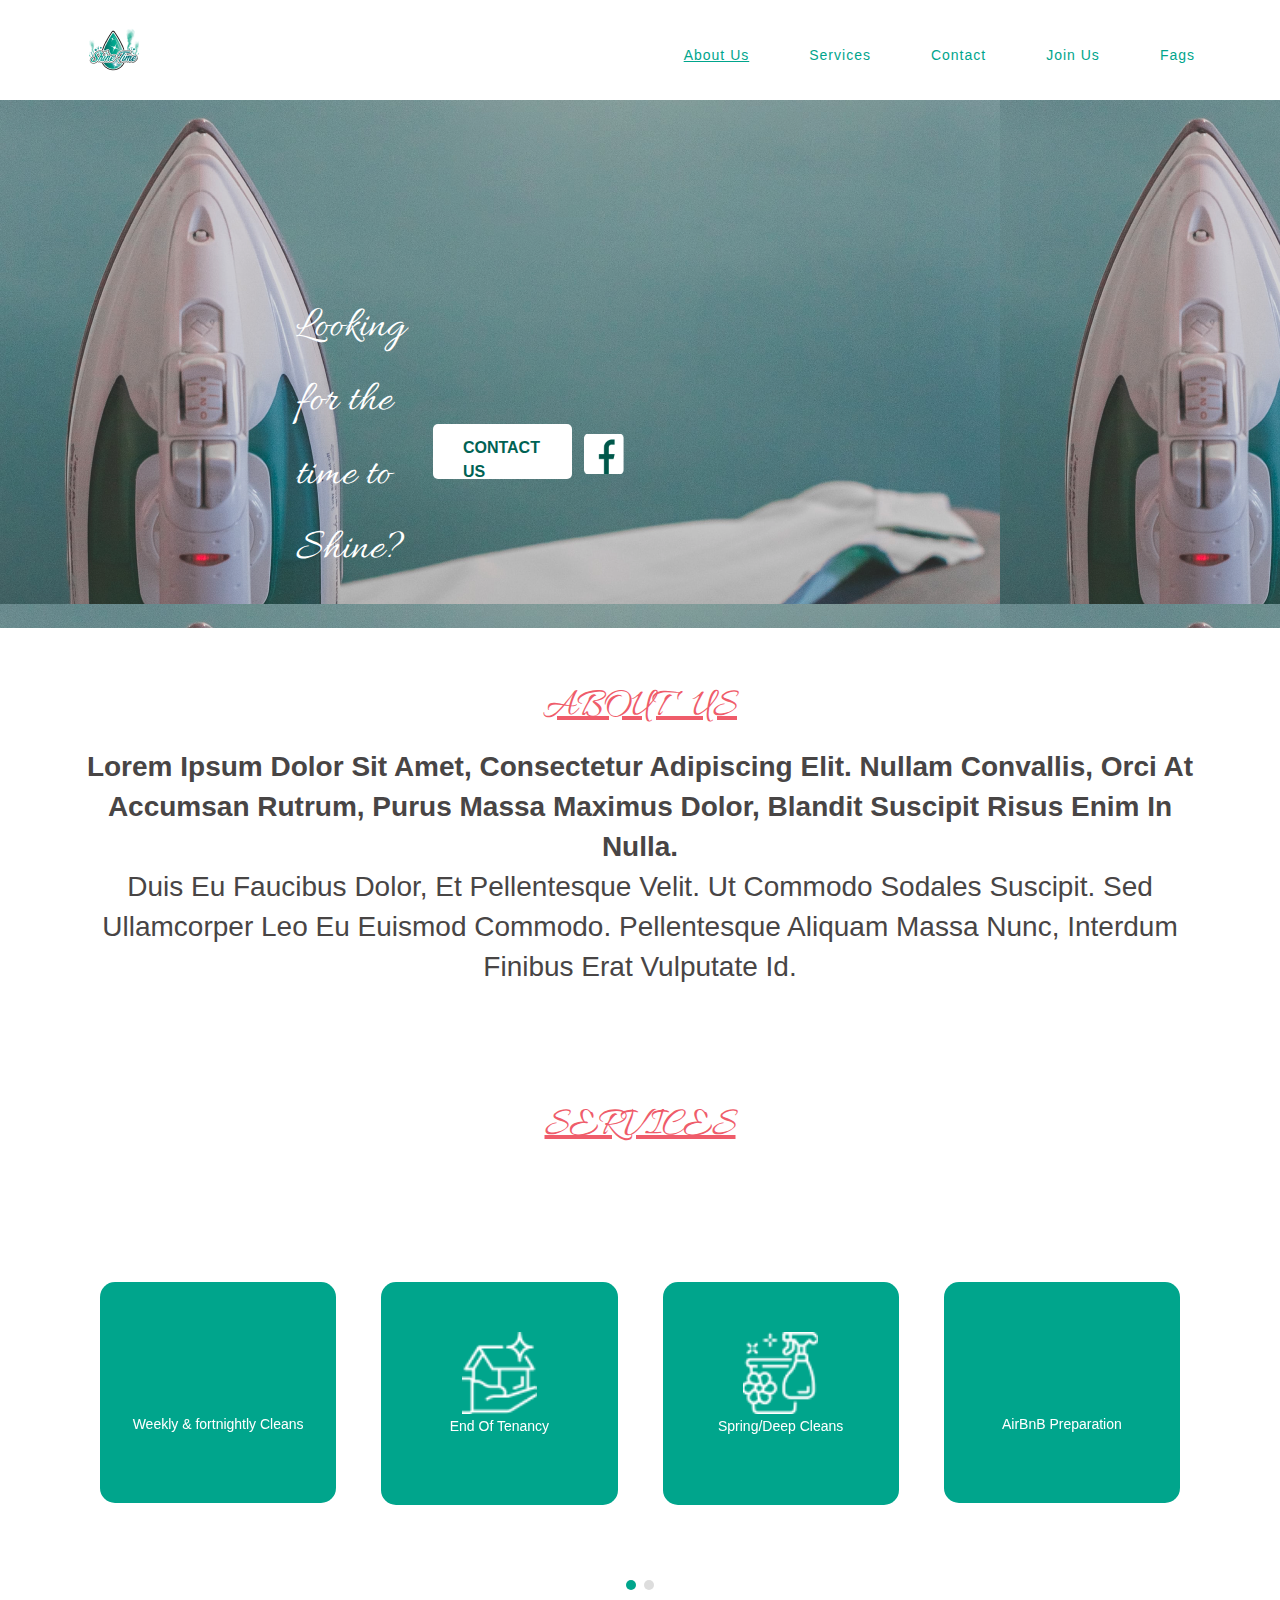
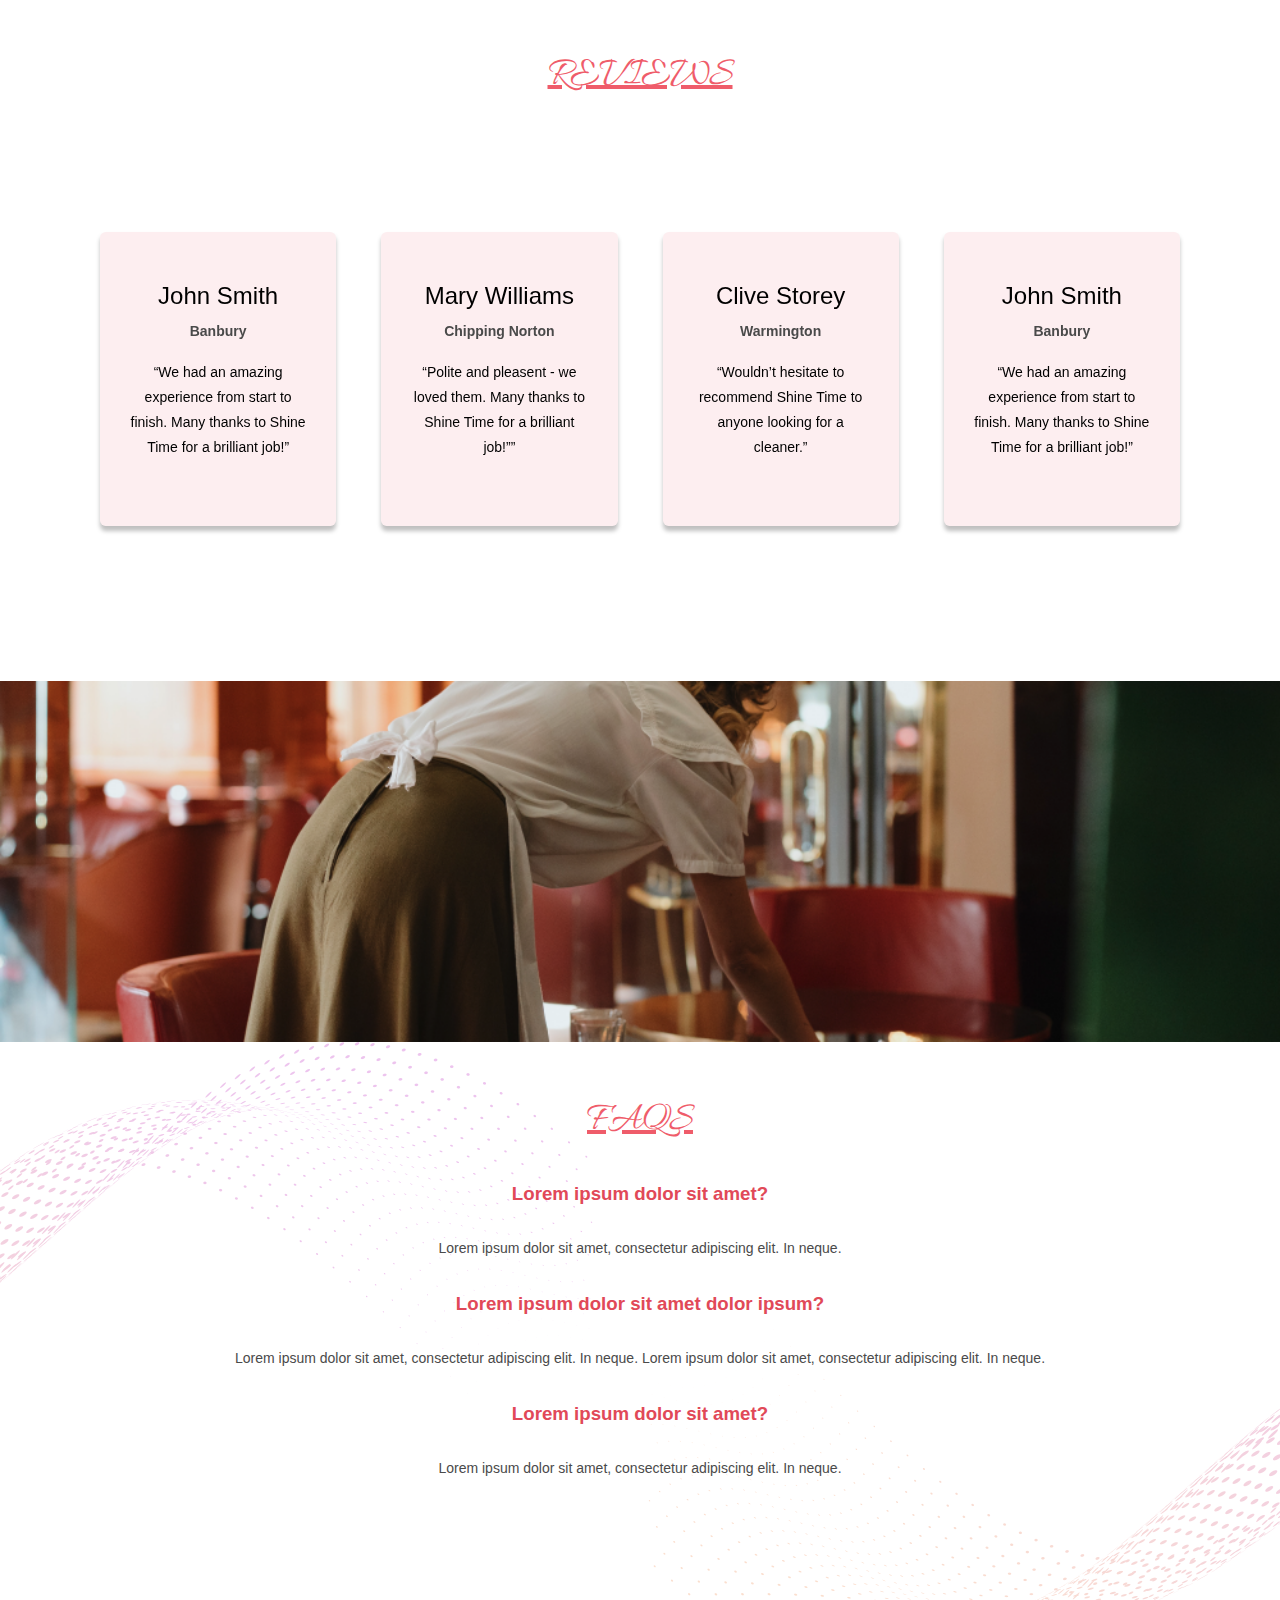
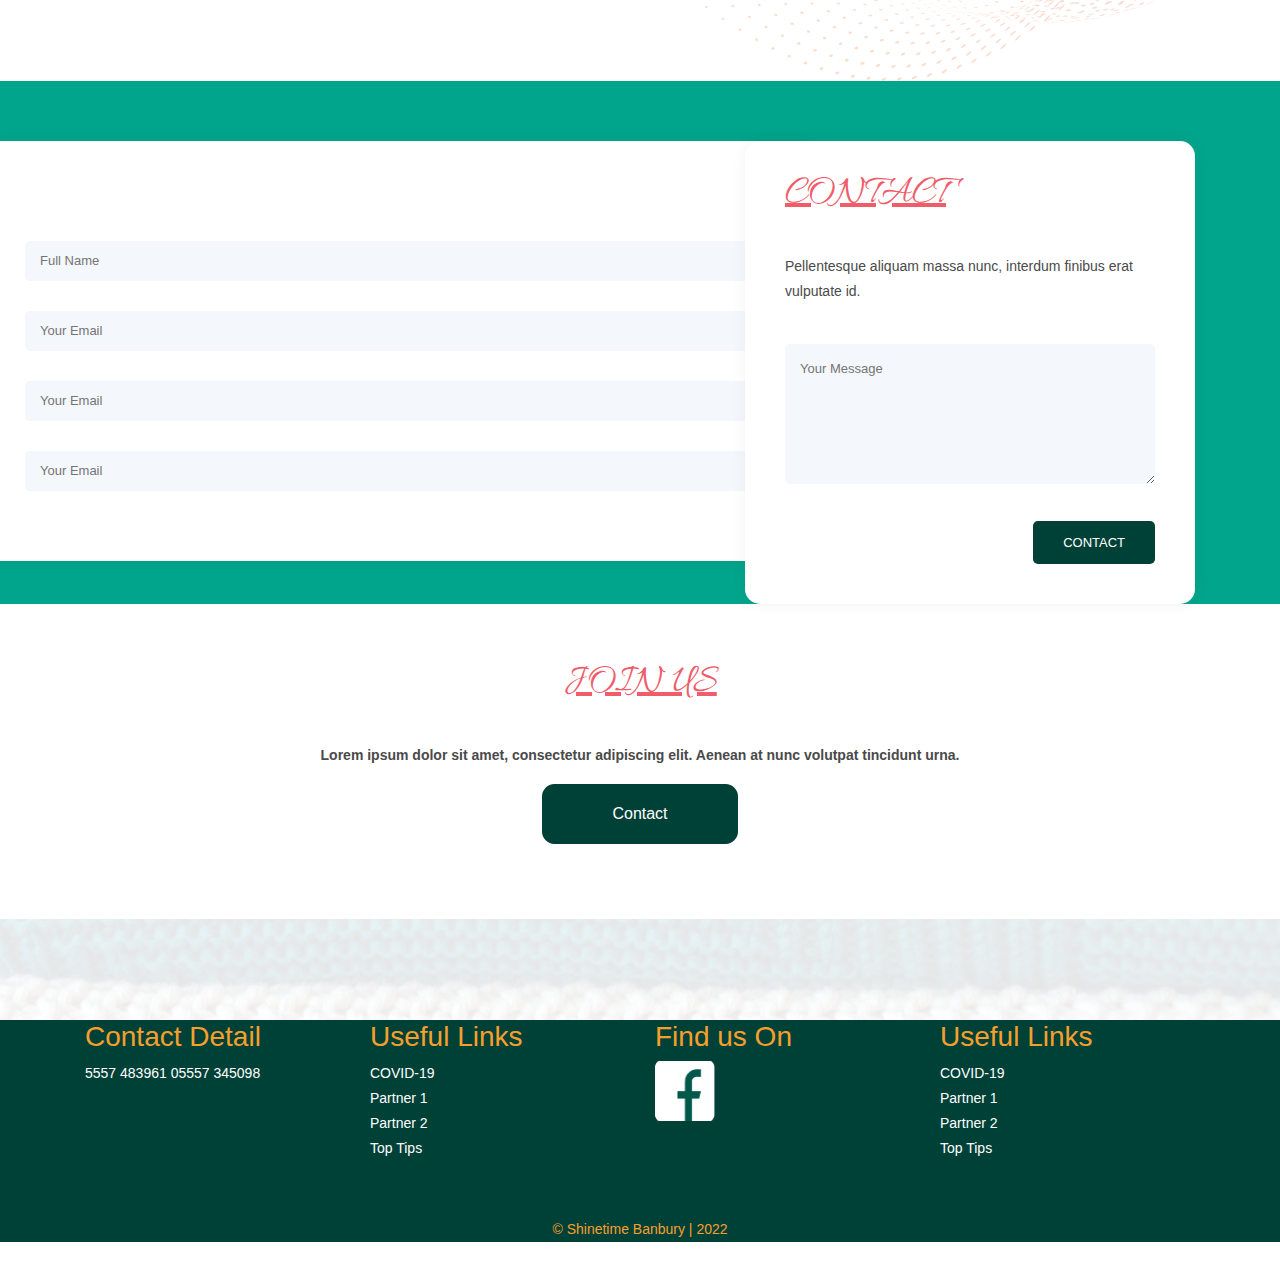
==== index.html @ 34a1b448 "Update index.html" ====
<!DOCTYPE html>
<html lang="en">

  <head>

    <meta charset="utf-8">
    <meta name="viewport" content="width=device-width, initial-scale=1, shrink-to-fit=no">
    <meta name="description" content="">
    <meta name="author" content="">
    <link href="https://fonts.googleapis.com/css?family=Open+Sans:100,200,300,400,500,600,700,800,900" rel="stylesheet">
    <link rel="preconnect" href="https://fonts.googleapis.com">
    <link rel="preconnect" href="https://fonts.gstatic.com" crossorigin>
    <link href="https://fonts.googleapis.com/css2?family=Allura&display=swap" rel="stylesheet">
    <link rel="preconnect" href="https://fonts.googleapis.com">
<link rel="preconnect" href="https://fonts.gstatic.com" crossorigin>
<link href="https://fonts.googleapis.com/css2?family=Allura&display=swap" rel="stylesheet">
<link rel="preconnect" href="https://fonts.googleapis.com">
<link rel="preconnect" href="https://fonts.gstatic.com" crossorigin>
<link href="https://fonts.googleapis.com/css2?family=Allura&display=swap" rel="stylesheet">
    <title>BICT Challenge</title>

    <!-- Bootstrap core CSS -->
    <link href="vendor/bootstrap/css/bootstrap.min.css" rel="stylesheet">


    <!-- Additional CSS Files -->
    <link rel="stylesheet" href="assets/css/fontawesome.css">
    <link rel="stylesheet" href="assets/css/templatemo-eduwell-style.css">
    <link rel="stylesheet" href="assets/css/owl.css">
    <link rel="stylesheet" href="assets/css/lightbox.css">
<!--

TemplateMo 573 EduWell

https://templatemo.com/tm-573-eduwell

-->
  </head>

<body>


  <!-- ***** Header Area Start ***** -->
  <header class="header-area header-sticky">
      <div class="container">
          <div class="row">
              <div class="col-12">
                  <nav class="main-nav">
                      <!-- ***** Logo Start ***** -->
                      <a href="index.html" class="logo">
                          <img src="assets/images/bana.png">
                      </a>
                      <!-- ***** Logo End ***** -->
                      

                      <!-- ***** Menu Start ***** -->
                      <ul class="nav">
                          <li class="scroll-to-section"><a href="#" > <u> about us </u></a></li>
                          <li class="scroll-to-section"><a href="#">Services</a></li>
                          <li class="scroll-to-section"><a href="#">Contact</a></li>
                          
                          <li class="scroll-to-section"><a href="#">Join Us</a></li> 
                          <li class="scroll-to-section"><a href="#">Fags</a></li> 
                      </ul>        
                      <a class='menu-trigger'>
                          <span>Menu</span>
                      </a>
                      <!-- ***** Menu End ***** -->
                  </nav>
              </div>
          </div>
      </div>
  </header>
  <!-- ***** Header Area End ***** -->

  <!-- ***** Main Banner Area Start ***** -->
  <section class="main-banner" id="top">
    <div class="container">
      <div class="row">
        <div class="col-lg-6 align-self-center">
          <div class="header-text">
          
            <div class="main-button-gradient">
              
              <div class="scroll-to-section">
                <table>
                  <tr><td>
                    <h2>Looking for the time to Shine?</h2>
                  </td>
                <td>
                  <a href="#contact-section">Contact Us</a>
                </td>
                <td><img src="assets/images/fb-btn.png"></td>
                </tr>
                </table>
                
                
              </div>
            </div>
          </div>
        </div>
        <div class="col-lg-6">
          <div class="right-image">
            <img src="assets/images/banner-right-image.png" alt="">
          </div>
        </div>
      </div>
    </div>
  </section>

  
  <!-- ***** Main Banner Area End ***** -->

  <section class="services" id="services">
    <div class="container">
      <div class="row">
        <div class="col-lg-12">
          <div class="section-heading">
            <h6>About  &nbsp; Us</h6>
            <h4>
             <b> Lorem ipsum dolor sit amet, consectetur adipiscing elit. Nullam convallis, orci at accumsan rutrum, purus massa maximus dolor, blandit suscipit risus enim in nulla. <br>
            </b>

Duis eu faucibus dolor, et pellentesque velit. Ut commodo sodales suscipit. Sed ullamcorper leo eu euismod commodo. Pellentesque aliquam massa nunc, interdum finibus erat vulputate id. 
    </h4>
          </div>
        </div>
       
      </div>
    </div>
  </section>

  <section class="services" id="services">
    <div class="container">
      <div class="row">
        <div class="col-lg-12">
          <div class="section-heading">
            <h6>Services</h6> 
          </div>
        </div>
        <div class="col-lg-12" style="">
          <div class="owl-service-item owl-carousel">
        
            <div class="item">
              <div class="service-item">
                <div class="icon">
                  <img src="assets/images/weekly-img.png" alt="">
                </div>
                <p style="color: white;">Weekly & fortnightly Cleans</p>
              </div>
            </div>

            <div class="item">
              <div class="service-item">
                <div class="icon">
                  <img src="assets/images/tenancy-img.png" alt="">
                </div>
                <p style="color: white;">End Of Tenancy</p>
              </div>
            </div>

            <div class="item">
              <div class="service-item">
                <div class="icon">
                  <img src="assets/images/spring-clean-img.png" alt="">
                </div>
                <p style="color: white;">Spring/Deep Cleans</p>
              </div>
            </div>
            
            <div class="item">
              <div class="service-item">
                <div class="icon">
                  <img src="assets/images/air-bnb-img.png" alt="">
                </div>
                <p style="color: white;">AirBnB Preparation</p>
              </div>
            </div>

            <div class="item">
              <div class="service-item">
                <div class="icon">
                  <img src="assets/images/declutter-img.png" alt="">
                </div>
                <p style="color: white;">Docutluttering & Organization</p>
              </div>
            </div>
            <div class="item">
              <div class="service-item">
                <div class="icon">
                  <img src="assets/images/one-off-img.png" alt="">
                </div>
                <p style="color: white;">One Off Tasks</p>
              </div>
            </div>    
          </div>
        </div>
      </div>
    </div>
  </section>

  
  <section class="cardi" id="cardi">
    <div class="container">
      <div class="row">
        <div class="col-lg-12">
          <div class="section-heading">
            <h6>Reviews</h6> 
          </div>
        </div>
        <div class="col-lg-12" style="">
          <div class="owl-service-item owl-carousel">
        
            <div class="item">
              <div class="service-item">
                <h4 style="color: black;">John Smith</h4>
                <p><b>Banbury</b></p>
                <p style="color: black">“We had an amazing experience from start to finish. Many thanks to Shine Time for a brilliant job!”</p>
              </div>
            </div>

            <div class="item">
              <div class="service-item">
                <h4 style="color: black;">Mary Williams</h4>
                <p><b>Chipping Norton</b></p>
                <p style="color: black">“Polite and pleasent - we loved them.  Many thanks to Shine Time for a brilliant job!””</p>
              </div>
            </div>

            <div class="item">
              <div class="service-item">
                <h4 style="color: black;">Clive Storey</h4>
                <p><b>Warmington</b></p>
                <p style="color: black">“Wouldn’t hesitate to recommend Shine Time to anyone looking for a cleaner.”</p>
              </div>
            </div>
            </div>    
          </div>
        </div>
      </div>
    </div>
  </section>


  <section class="simple-cta" style=" background-image: url(lady-clean-img.png);">
    <div class="container">
      <div class="row">
        <div class="col-lg-5 offset-lg-1">
          <div class="left-image">
         
          </div>
        </div>
     
      </div>
    </div>
  </section>

  <section class="testimonials" id="testimonials">
    <div class="container">
      <div class="row">
        <div class="col-lg-12">
          <div class="section-heading">
            <h6>FAQS</h6>
            <p style="color: #E14958; font-family: 'Lato', sans-serif; font-size: 18.68px;">
            <b>Lorem ipsum dolor sit amet?</b>
          </p>
          <p>Lorem ipsum dolor sit amet, consectetur adipiscing elit. In neque.</p>

          <p style="color: #E14958; font-family: 'Lato', sans-serif; font-size: 18.68px;">
            <b>Lorem ipsum dolor sit amet dolor ipsum?</b>
          </p>
          <p>Lorem ipsum dolor sit amet, consectetur adipiscing elit. In neque. Lorem ipsum dolor sit amet, consectetur adipiscing elit. In neque.</p>

          <p style="color: #E14958; font-family: 'Lato', sans-serif; font-size: 18.68px;">
            <b>Lorem ipsum dolor sit amet?</b>
          </p>
          <p>Lorem ipsum dolor sit amet, consectetur adipiscing elit. In neque.</p>
          </div>
        </div>
        
      </div>
    </div>
  </section>

  <section class="contact-us" id="contact-section">
    
    <div class="container">
      <div class="row">
        <div class="col-lg-8">
          <div id="map">
            <!-- You just need to go to Google Maps for your own map point, and copy the embed code from Share -> Embed a map section -->
            
            <form id="contact" action="" method="post">
              <div class="row">
                <div class="col-lg-12">
                  <div class="section-heading">
                    
                  </div>
                </div>
                <div class="col-lg-12">
                  <fieldset>
                    <input type="name" name="name" id="name" placeholder="Full Name" autocomplete="on" required>
                  </fieldset>
                </div>
                <div class="col-lg-12">
                  <fieldset>
                    <input type="text" name="email" id="email" pattern="[^ @]*@[^ @]*" placeholder="Your Email" required="">
                  </fieldset>
                </div>
                <div class="col-lg-12">
                  <fieldset>
                    <input type="text" name="email" id="email" pattern="[^ @]*@[^ @]*" placeholder="Your Email" required="">
                  </fieldset>
                </div>
                <div class="col-lg-12">
                  <fieldset>
                    <input type="text" name="email" id="email" pattern="[^ @]*@[^ @]*" placeholder="Your Email" required="">
                  </fieldset>
                </div>
              </div>
            </form>
           
          </div>
        </div>
        <div class="col-lg-4">
          <form id="contact" action="" method="post">
            <div class="row">
              <div class="col-lg-12">
                <div class="section-heading">
                  <h6><u>Contact</u></h6>
                  
                  <p>Pellentesque aliquam massa nunc, interdum finibus erat vulputate id. </p>
                </div>
              </div>
            
              <div class="col-lg-12">
                <fieldset>
                  <textarea name="message" id="message" placeholder="Your Message"></textarea>
                </fieldset>
              </div>
              <div class="col-lg-12">
                <fieldset>
                  <button type="submit" id="form-submit" class="main-gradient-button">Contact</button>
                </fieldset>
              </div>
            </div>
          </form>
        </div>      
      </div>
    </div>
  </section>


  <section class="testimonialy" id="testimonialy" style="background-image: ;">
    <div class="container">
      <div class="row">
        <div class="col-lg-12">
          <div class="section-heading">
            <h6><u>Join Us</u></h6>
            <p style="color: #E14958; font-family: 'Lato', sans-serif; font-size: 18.68px;">
            <p> <b> Lorem ipsum dolor sit amet, consectetur adipiscing elit. Aenean at nunc volutpat tincidunt urna. </b></p>
            <button style="position: relative;
            width: 196px;
            height: 59.54px;
            color:white;
            background: #004137;
            border: 2.48101px solid #004137;            
            border-radius: 12.4051px;
            " type="submit" id="form-submit" class="main-gradient-button">Contact</button>
          </p>
          </div>
        </div>
        
      </div>
    </div>
  </section>
  
  <section class="contactii" id="contact-section">
    
    <div class="center">
      <div class="row">
        
        <div class="col-lg-4">
          <form id="contact" action="" method="post">
            <div class="row">
              <div class="col-lg-12">
                <div class="section-heading">
                  
                  
                </div>
              </div>
              <div class="col-lg-12">
                <fieldset>
                 
                </fieldset>
              </div>
            </div>
          </form>
        </div>      
      </div>
    </div>
  </section>


<head>
    <meta charset="utf-8">
    <meta name="viewport" content="width=device-width, initial-scale=1.0">
    <title>Untitled</title>
    <link rel="stylesheet" href="https://cdnjs.cloudflare.com/ajax/libs/twitter-bootstrap/4.1.3/css/bootstrap.min.css">
    <link rel="stylesheet" href="https://cdnjs.cloudflare.com/ajax/libs/ionicons/2.0.1/css/ionicons.min.css">
    <link rel="stylesheet" href="assets/css/style.css">
</head>

<body >
    <div class="footer-dark" style="background-color: #004137;">
        <footer style="align-items: center;">
            <div class="container">
                <div class="row">
                    <div class="col-sm-6 col-md-3 item">
                        <h3 style="color: #F79F2C;   font-family: 'Allura', cursive; font-family: 'Lato', sans-serif;">Contact Detail</h3>
                        <p style="color: white;">5557 483961
                          05557 345098 
                          </p>
                    </div>

                    <div class="col-sm-6 col-md-3 item text">
                      <h3  style="color: #F79F2C;   font-family: 'Allura', cursive; font-family: 'Lato', sans-serif;">Useful Links</h3>
                      <p style="color: white;">COVID-19<br>
                        Partner 1<br>
                        Partner 2<br>
                        Top Tips</p>
                  </div>

                    <div class="col-sm-6 col-md-3 item" >
                        <h3  style="color: #F79F2C;   font-family: 'Allura', cursive; font-family: 'Lato', sans-serif;">Find us On</h3>
                        <img style="width: 60px; height: 60px;" src="assets/images/fb-btn.png" alt="">
                    </div>
                    
                   
                    <div class="col-sm-6 col-md-3 item text">
                      <h3  style="color: #F79F2C;   font-family: 'Allura', cursive; font-family: 'Lato', sans-serif;">Useful Links</h3>
                      <p style="color: white;">COVID-19<br>
                        Partner 1<br>
                        Partner 2<br>
                        Top Tips</p>
                  </div>
                </div>
                <p class="copyright" style="color: #F79F2C;   font-family: 'Allura', cursive; font-family: 'Lato', sans-serif;">© Shinetime Banbury | 2022</p>
            </div>
        </footer>
    </div>
    <script src="https://cdnjs.cloudflare.com/ajax/libs/jquery/3.2.1/jquery.min.js"></script>
    <script src="https://cdnjs.cloudflare.com/ajax/libs/twitter-bootstrap/4.1.3/js/bootstrap.bundle.min.js"></script>
</body>

</html>

  <!-- Scripts -->
  <!-- Bootstrap core JavaScript -->
    <script src="vendor/jquery/jquery.min.js"></script>
    <script src="vendor/bootstrap/js/bootstrap.bundle.min.js"></script>

    <script src="assets/js/isotope.min.js"></script>
    <script src="assets/js/owl-carousel.js"></script>
    <script src="assets/js/lightbox.js"></script>
    <script src="assets/js/tabs.js"></script>
    <script src="assets/js/video.js"></script>
    <script src="assets/js/slick-slider.js"></script>
    <script src="assets/js/custom.js"></script>
    <script>
        //according to loftblog tut
        $('.nav li:first').addClass('active');

        var showSection = function showSection(section, isAnimate) {
          var
          direction = section.replace(/#/, ''),
          reqSection = $('.section').filter('[data-section="' + direction + '"]'),
          reqSectionPos = reqSection.offset().top - 0;

          if (isAnimate) {
            $('body, html').animate({
              scrollTop: reqSectionPos },
            800);
          } else {
            $('body, html').scrollTop(reqSectionPos);
          }

        };

        var checkSection = function checkSection() {
          $('.section').each(function () {
            var
            $this = $(this),
            topEdge = $this.offset().top - 80,
            bottomEdge = topEdge + $this.height(),
            wScroll = $(window).scrollTop();
            if (topEdge < wScroll && bottomEdge > wScroll) {
              var
              currentId = $this.data('section'),
              reqLink = $('a').filter('[href*=\\#' + currentId + ']');
              reqLink.closest('li').addClass('active').
              siblings().removeClass('active');
            }
          });
        };

        $('.main-menu, .responsive-menu, .scroll-to-section').on('click', 'a', function (e) {
          e.preventDefault();
          showSection($(this).attr('href'), true);
        });

        $(window).scroll(function () {
          checkSection();
        });
    </script>
</body>

</html>
---- assets/css/templatemo-eduwell-style.css ----
/*

TemplateMo 573 EduWell

https://templatemo.com/tm-573-eduwell

*/

/* ---------------------------------------------
Table of contents
------------------------------------------------
01. font & reset css
02. reset
03. global styles
04. header
05. banner
06. features
07. testimonials
08. contact
09. footer
10. preloader
11. search
12. portfolio

--------------------------------------------- */
/* 
---------------------------------------------
font & reset css
--------------------------------------------- 
*/
@import url("https://fonts.googleapis.com/css?family=Open+Sans:100,200,300,400,500,600,700,800,900");
@import url('https://fonts.googleapis.com/css2?family=Allura&display=swap');
@import url('https://fonts.googleapis.com/css2?family=Allura&display=swap');
@import url('https://fonts.googleapis.com/css2?family=Allura&display=swap');
/* 
---------------------------------------------
reset
--------------------------------------------- 
*/
html, body, div, span, applet, object, iframe, h1, h2, h3, h4, h5, h6, p, blockquote, div
pre, a, abbr, acronym, address, big, cite, code, del, dfn, em, font, img, ins, kbd, q,
s, samp, small, strike, strong, sub, sup, tt, var, b, u, i, center, dl, dt, dd, ol, ul, li,
figure, header, nav, section, article, aside, footer, figcaption {
  margin: 0;
  padding: 0;
  border: 0;
  outline: 0;
}

.clearfix:after {
  content: ".";
  display: block;
  clear: both;
  visibility: hidden;
  line-height: 0;
  height: 0;
}

.clearfix {
  display: inline-block;
}

html[xmlns] .clearfix {
  display: block;
}

* html .clearfix {
  height: 1%;
}

ul, li {
  padding: 0;
  margin: 0;
  font-family: 'Allura', cursive;
font-family: 'Lato', sans-serif;
  list-style: none;
}

header, nav, section, article, aside, footer, hgroup {
  display: block;
}

* {
  box-sizing: border-box;
}

html, body {
  font-family: 'Open Sans', sans-serif;
  font-weight: 400;
  background-color: #fff;
  font-size: 16px;
  -ms-text-size-adjust: 100%;
  -webkit-font-smoothing: antialiased;
  -moz-osx-font-smoothing: grayscale;
}

a {
  text-decoration: none !important;
}

h1, h2, h3, h4, h5, h6 {
  margin-top: -2px;
  margin-bottom: 0px;
}

ul {
  margin-bottom: 0px;
}

p {
  font-size: 14px;
  line-height: 25px;
  color: #4a4a4a;
}

img {
  width: 100%;
  overflow: hidden;
}

/* 
---------------------------------------------
global styles
--------------------------------------------- 
*/
html,
body {
  background: #fff;
  font-family: 'Open Sans', sans-serif;
}

::selection {
  background: #00A58C;
  color: #00A58C;
}

::-moz-selection {
  background: #00A58C;
  color: #00A58C;
}

@media (max-width: 991px) {
  html, body {
    overflow-x: hidden;
  }
  .mobile-top-fix {
    margin-top: 30px;
    margin-bottom: 0px;
  }
  .mobile-bottom-fix {
    margin-bottom: 30px;
  }
  .mobile-bottom-fix-big {
    margin-bottom: 60px;
  }
}

.main-button-gradient a {
  font-size: 16px;
  color: #006253;
  height: 55px;
  background: white;
  background: white;
  padding: 12px 30px;
  display: inline-block;
  border-radius: 5px;
  font-weight: 700;
  font-family: 'Lato', sans-serif;
  text-transform: uppercase;
  transition: all .3s;
}
.main-button-gradient img {
  width: 40px;
  height: 40px;
  margin-left: 10px;

}


.main-button-gradient a:hover {
  background: white;
  background: white;
  color: #006253;
  opacity: 0.9;
}

.white-button a {
  font-size: 13px;
  color: #00A58C;
  background-color: #00A58C;
  padding: 12px 30px;
  display: inline-block;
  border-radius: 5px;
  font-weight: 500;
  text-transform: uppercase;
  transition: all .3s;
}

.white-button a:hover {
  opacity: 0.9;
}

.text-button a {
  font-size: 14px;
  font-weight: 500;
  color: #00A58C;
  text-decoration: underline !important;
  transition: all .3s;
}

.text-button a:hover {
  opacity: 0.75;
}

section {
  margin-top: 140px;
}

#contact-section {
  padding-top: 20px;
}

.section-heading {
  position: relative;
  z-index: 2;
  padding-top: 20px;
  margin-top: 0px;
  text-align: center;
  margin-bottom: 60px;
}

.section-heading h6 {
  font-size: 40px;
  font-weight: 400;
  text-transform: uppercase;
  color: #EF5C6A;
  text-decoration-line: underline;
  font-family: 'Allura', cursive;
  line-height: 60px;
  margin-top: -10%;

}

.section-heading h4 {
  margin-top: 10px;
  line-height: 40px;
  font-size: 28px;
  font-weight: 400;
  font-family: 'Allura', cursive;
  font-family: 'Lato', sans-serif;
  text-transform: capitalize;
  color: #484545;
}

.section-heading h4 em {
  font-style: normal;
  color: #00A58C;
}

.section-heading p {
  margin-top: 30px;
}


/* 
---------------------------------------------
header
--------------------------------------------- 
*/
.background-header {
  background: white !important;
  background: white;
  height: 80px!important;
  position: fixed!important;
  top: 0!important;
  left: 0;
  right: 0;
  box-shadow: 0px 0px 10px rgba(0,0,0,0.15)!important;
}

.header-area {
  background-image: url(../images/header-bg.png);
  background-size: contain;
  background-repeat: no-repeat;
  background-position: center;
  position: absolute;
  height: 110px;
  top: 0;
  left: 0;
  right: 0;
  z-index: 100;
  -webkit-transition: all .5s ease 0s;
  -moz-transition: all .5s ease 0s;
  -o-transition: all .5s ease 0s;
  transition: all .5s ease 0s;
}

.header-area .main-nav {
  min-height: 80px;
  background: transparent;
  color: #111;
}

.header-area .main-nav .logo {
  line-height: 100px;
  color: #111;
  font-size: 28px;
  font-weight: 900;
  font-family: 'Allura', cursive;
  text-transform: uppercase;
  letter-spacing: 2px;
  float: left;
  -webkit-transition: all 0.3s ease 0s;
  -moz-transition: all 0.3s ease 0s;
  -o-transition: all 0.3s ease 0s;
  transition: all 0.3s ease 0s;
}

.background-header .main-nav .logo {
  .line-height: 75px;
}

.background-header .nav {
  margin-top: 20px !important;
}

.header-area .main-nav .nav {
  float: right;
  margin-top: 35px;
  margin-right: 0px;
  background-color: white;
  -webkit-transition: all 0.3s ease 0s;
  -moz-transition: all 0.3s ease 0s;
  -o-transition: all 0.3s ease 0s;
  transition: all 0.3s ease 0s;
  position: relative;
  z-index: 999;
}

.header-area .main-nav .nav li {
  padding-left: 30px;
  padding-right: 30px;
}

.header-area .main-nav .nav li:last-child {
  padding-right: 0px;
}

.header-area .main-nav .nav li a {
  display: block;
  font-weight: 400;
  font-size: 14px;
  text-transform: capitalize;
  color: #00A58C;
  -webkit-transition: all 0.3s ease 0s;
  -moz-transition: all 0.3s ease 0s;
  -o-transition: all 0.3s ease 0s;
  transition: all 0.3s ease 0s;
  height: 40px;
  line-height: 40px;
  border: transparent;
  letter-spacing: 1px;
}

.header-area .main-nav .nav li:hover a,
.header-area .main-nav .nav li a.active {
  color: #00A58C!important;
  opacity: 0.75;
}

.background-header .main-nav .nav li:hover a,
.background-header .main-nav .nav li a.active {
  color: #fff!important;
  opacity: 1;
}

.header-area .main-nav .nav li.has-sub {
  position: relative;
  padding-right: 15px;
}

.header-area .main-nav .nav li.has-sub:after {
  font-family: FontAwesome;
  content: "\f107";
  font-size: 12px;
  color: black;
  position: absolute;
  right: 5px;
  top: 12px;
}

.header-area .main-nav .nav li.has-sub ul.sub-menu {
  position: absolute;
  width: 140px;
  box-shadow: 0 2px 28px 0 rgba(0, 0, 0, 0.06);
  overflow: hidden;
  top: 40px;
  border-radius: 5px;
  opacity: 0;
  transition: all .3s;
  transform: translateY(+2em);
  visibility: hidden;
  z-index: -1;
}

.header-area .main-nav .nav li.has-sub ul.sub-menu li {
  margin-left: 0px;
  padding-left: 0px;
  padding-right: 0px;
}


.header-area .main-nav .nav li.has-sub ul.sub-menu li a {
  opacity: 1;
  display: block;
  background: black;
  color: #2a2a2a!important;
  padding-left: 20px;
  height: 40px;
  line-height: 40px;
  -webkit-transition: all 0.3s ease 0s;
  -moz-transition: all 0.3s ease 0s;
  -o-transition: all 0.3s ease 0s;
  transition: all 0.3s ease 0s;
  position: relative;
  font-size: 12px;
  font-weight: 400;
  border-bottom: 1px solid #eee;
}

.header-area .main-nav .nav li.has-sub ul li a:hover {
  background: black;
  color: #00A58C!important;
  padding-left: 25px;
}

.header-area .main-nav .nav li.has-sub ul li a:hover:before {
  width: 3px;
}

.header-area .main-nav .nav li.has-sub:hover ul.sub-menu {
  visibility: visible;
  opacity: 1;
  z-index: 1;
  transform: translateY(0%);
  transition-delay: 0s, 0s, 0.3s;
}

.header-area .main-nav .menu-trigger {
  cursor: pointer;
  display: block;
  position: absolute;
  top: 33px;
  width: 32px;
  height: 40px;
  text-indent: -9999em;
  z-index: 99;
  right: 40px;
  display: none;
}

.background-header .main-nav .menu-trigger {
  top: 23px;
}

.header-area .main-nav .menu-trigger span,
.header-area .main-nav .menu-trigger span:before,
.header-area .main-nav .menu-trigger span:after {
  -moz-transition: all 0.4s;
  -o-transition: all 0.4s;
  -webkit-transition: all 0.4s;
  transition: all 0.4s;
  background-color: black;
  display: block;
  position: absolute;
  width: 30px;
  height: 2px;
  left: 0;
}

.background-header .main-nav .menu-trigger span,
.background-header .main-nav .menu-trigger span:before,
.background-header .main-nav .menu-trigger span:after {
  background-color: black;
}

.header-area .main-nav .menu-trigger span:before,
.header-area .main-nav .menu-trigger span:after {
  -moz-transition: all 0.4s;
  -o-transition: all 0.4s;
  -webkit-transition: all 0.4s;
  transition: all 0.4s;
  background-color: black;
  display: block;
  position: absolute;
  width: 30px;
  height: 2px;
  left: 0;
  width: 75%;
}

.background-header .main-nav .menu-trigger span:before,
.background-header .main-nav .menu-trigger span:after {
  background-color: black;
}

.header-area .main-nav .menu-trigger span:before,
.header-area .main-nav .menu-trigger span:after {
  content: "";
}

.header-area .main-nav .menu-trigger span {
  top: 16px;
}

.header-area .main-nav .menu-trigger span:before {
  -moz-transform-origin: 33% 100%;
  -ms-transform-origin: 33% 100%;
  -webkit-transform-origin: 33% 100%;
  transform-origin: 33% 100%;
  top: -10px;
  z-index: 10;
}

.header-area .main-nav .menu-trigger span:after {
  -moz-transform-origin: 33% 0;
  -ms-transform-origin: 33% 0;
  -webkit-transform-origin: 33% 0;
  transform-origin: 33% 0;
  top: 10px;
}

.header-area .main-nav .menu-trigger.active span,
.header-area .main-nav .menu-trigger.active span:before,
.header-area .main-nav .menu-trigger.active span:after {
  background-color: black;
  width: 100%;
}

.header-area .main-nav .menu-trigger.active span:before {
  -moz-transform: translateY(6px) translateX(1px) rotate(45deg);
  -ms-transform: translateY(6px) translateX(1px) rotate(45deg);
  -webkit-transform: translateY(6px) translateX(1px) rotate(45deg);
  transform: translateY(6px) translateX(1px) rotate(45deg);
  background-color: black;
}

.background-header .main-nav .menu-trigger.active span:before {
  background-color: #fff;
}

.header-area .main-nav .menu-trigger.active span:after {
  -moz-transform: translateY(-6px) translateX(1px) rotate(-45deg);
  -ms-transform: translateY(-6px) translateX(1px) rotate(-45deg);
  -webkit-transform: translateY(-6px) translateX(1px) rotate(-45deg);
  transform: translateY(-6px) translateX(1px) rotate(-45deg);
  background-color: black;
}

.background-header .main-nav .menu-trigger.active span:after {
  background-color: black;
}

.header-area.header-sticky {
  min-height: 80px;
}

.header-area .nav {
  margin-top: 30px;
}

.header-area.header-sticky .nav li a.active {
  color: #00A58C;
}

@media (max-width: 1200px) {
  .header-area .main-nav .nav li {
    padding-left: 7px;
    padding-right: 7px;
  }
  .header-area .main-nav:before {
    display: none;
  }
}

@media (max-width: 767px) {
  .header-area .main-nav .logo {
    color: #00A58C;
  }
  .header-area.header-sticky .nav li a:hover,
  .header-area.header-sticky .nav li a.active {
    color: #00A58C!important;
    opacity: 1;
  }
  .header-area.header-sticky .nav li.search-icon a {
    width: 100%;
  }
  .header-area {
    background-color: #f7f7f7;
    padding: 0px 15px;
    height: 100px;
    box-shadow: none;
    text-align: center;
  }
  .header-area .container {
    padding: 0px;
  }
  .header-area .logo {
    margin-left: 30px;
  }
  .header-area .menu-trigger {
    display: block !important;
  }
  .header-area .main-nav {
    overflow: hidden;
  }
  .header-area .main-nav .nav {
    float: none;
    width: 100%;
    display: none;
    -webkit-transition: all 0s ease 0s;
    -moz-transition: all 0s ease 0s;
    -o-transition: all 0s ease 0s;
    transition: all 0s ease 0s;
    margin-left: 0px;
  }
  .header-area .main-nav .nav li:first-child {
    border-top: 1px solid #eee;
  }
  .header-area.header-sticky .nav {
    margin-top: 100px !important;
  }
  .header-area .main-nav .nav li {
    width: 100%;
    background: rgba(0, 0, 0, 0.7);
    border-bottom: 1px solid #eee;
    padding-left: 0px !important;
    padding-right: 0px !important;
  }
  .header-area .main-nav .nav li a {
    height: 50px !important;
    line-height: 50px !important;
    padding: 0px !important;
    border: none !important;
    background: rgba(0, 0, 0, 0.7);;
    color: #00A58C !important;
  }
  .header-area .main-nav .nav li a:hover {
    background: #eee !important;
    color: #00A58C!important;
  }
  .header-area .main-nav .nav li.has-sub ul.sub-menu {
    position: relative;
    visibility: inherit;
    opacity: 1;
    z-index: 1;
    transform: translateY(0%);
    top: 0px;
    width: 100%;
    box-shadow: none;
    height: 0px;
    transition: all 0s;
  }
  .header-area .main-nav .nav li.submenu ul li a {
    font-size: 12px;
    font-weight: 400;
  }
  .header-area .main-nav .nav li.submenu ul li a:hover:before {
    width: 0px;
  }
  .header-area .main-nav .nav li.has-sub ul.sub-menu {
    height: auto;
  }
  .header-area .main-nav .nav li.has-sub:after {
    color: #3B566E;
    right: 30px;
    font-size: 14px;
    top: 15px;
  }
  .header-area .main-nav .nav li.submenu:hover ul, .header-area .main-nav .nav li.submenu:focus ul {
    height: 0px;
  }
}

@media (min-width: 767px) {
  .header-area .main-nav .nav {
    display: flex !important;
  }
}


/* 
---------------------------------------------
banner
--------------------------------------------- 
*/

section.main-banner {
  margin-top: 100px;
  background-image: url(../images/iron-image.png);
}

.main-banner {
  padding-top: 180px;
}

.main-banner .right-image {
  margin-left: 120px;
  position: relative;
  z-index: 2;
}

.main-banner .right-image img {
  position: relative;
  z-index: 2;
}

.main-banner .right-image::after {
  position: absolute;
  background-image: url(../images/banner-right-dec.png);
  width: 378px;
  height: 378px;
  content: '';
  right: -25%;
  z-index: 1;
}

.main-banner .header-text::after {
  position: absolute;
  background-image: url(../images/banner-left-dec.png);
  width: 214px;
  height: 429px;
  content: '';
  left: 0;
  bottom: -240px;
  z-index: 1;
}

.main-banner .header-text h6 {
  position: relative;
  z-index: 2;
  font-size: 17px;
  font-weight: 500;
  text-transform: capitalize;
  color: #777777;;
}

.main-banner .header-text h2 {
  position: relative;
  z-index: 2;
  margin-top: 10px;
  font-size: 44px;
  color: white;
  font-weight: 100;
  margin-left: 210px;
  font-family: 'Allura', cursive;
  line-height: 74px;
  margin-bottom: 40px;
}

.main-banner .header-text h2 em {
  font-style: normal;
  color: #00A58C;
}

.main-banner .main-button-gradient {
  position: relative;
  z-index: 2;
}


/*
---------------------------------------------
services
---------------------------------------------
*/ 

.services .item {
  border-radius: 15px;
  text-align: center;
  padding: 50px 30px;
  margin: 15px;
  color: white;
  transition: all .3s;
  background-image: url(../images/services-bg.png);
}

.cardi .item {
  border-radius: 15px;
  text-align: center;
  padding: 50px 30px;
  margin: 15px;
  color: white;
  transition: all .3s;
  background: rgba(239, 92, 106, 0.1);
box-shadow: 0px 4.52863px 4.52863px rgba(0, 0, 0, 0.25);
border-radius: 5.66079px;
}

.services .item:hover {
  box-shadow: 0px 0px 15px;
  color: white;
}

.services .item .icon {
  max-width: 75px;
  margin: 0 auto;
  min-height: 80px;
  line-height: 80px;
  vertical-align: middle;
}

.services .item h4 {
  margin-top: 15px;
  margin-bottom: 15px;
  font-size: 20px;
  font-weight: 800;
  color: white;
}

.services .owl-dots {
  text-align: center;
  margin-top: 30px;
  color: white;
}

.services .owl-dots .owl-dot {
  width: 10px;
  height: 10px;
  background-color: #ddd;
  border-radius: 50%;
  margin: 0px 4px;
}

.services .owl-dots .active {
  background-color: #00A58C;
}


/*
---------------------------------------------
our courses
---------------------------------------------
*/

section.our-courses {
  position: relative;
}

section.our-courses .section-heading p {
  padding: 0px 60px;
}

section.our-courses:before {
  position: absolute;
  content: '';
  background-image: url(../images/our-courses-left-dec.png);
  left: 45px;
  top: -140px;
  width: 291px;
  height: 231px;
  z-index: 1;
}

section.our-courses:after {
  position: absolute;
  content: '';
  background-image: url(../images/our-courses-right-dec.png);
  right: 45px;
  top: -140px;
  width: 291px;
  height: 231px;
  z-index: 1;
}

section.our-courses .naccs {
  position: relative;
}

section.our-courses .naccs .menu div {
  padding: 15px 30px;
  text-align: center;
  border-radius: 5px !important;
  margin-bottom: 40px;
  font-size: 20px;
  color: #111;
  background-color: #fff;
  cursor: pointer;
  vertical-align: middle;
  font-weight: 900;
  transition: 1s all cubic-bezier(0.075, 0.82, 0.165, 1);
  border: 3px solid rgba(219,138,222,0.5);
}

section.our-courses .naccs .menu div.active {
  color: #00A58C;
  border: 3px solid rgba(219,138,222,1);
  box-shadow: 0px 0px 15px rgba(0, 0, 0, 0.05);
}

section.our-courses ul.nacc {
  margin-left: 100px !important;
  position: relative;
  min-height: 100%;
  list-style: none;
  margin: 0;
  padding: 0;
  transition: 0.5s all cubic-bezier(0.075, 0.82, 0.165, 1);
}

section.our-courses ul.nacc li {
  background-color: #fff;
  overflow: hidden;
  opacity: 0;
  transform: translateX(50px);
  position: absolute;
  list-style: none;
  transition: 1s all cubic-bezier(0.075, 0.82, 0.165, 1);
  border-radius: 15px;
  box-shadow: 0px 0px 15px rgba(0, 0, 0, 0.05);
  padding-right: 50px;
}

section.our-courses ul.nacc li .left-image {
  position: absolute;
  margin-right: 50px;
  top: 50%;
  transform: translateY(-50%);
}

section.our-courses ul.nacc li .left-image img {
  border-top-left-radius: 15px;
  border-bottom-left-radius: 15px;
}

section.our-courses ul.nacc li .left-image .price h6 {
  position: absolute;
  background: white;
  background: white;
  color: #fff;
  top: 20px;
  left: 20px;
  font-size: 20px;
  font-weight: 700;
  width: 50px;
  height: 50px;
  border-radius: 3px;
  display: inline-block;
  text-align: center;
  line-height: 50px;
}

section.our-courses ul.nacc li .right-content {
  padding: 40px 0px;
  margin-left: 350px;
}

section.our-courses ul.nacc li .right-content h4 {
  font-size: 20px;
  color: #111;
  margin-bottom: 25px;
  font-weight: 800;
}

section.our-courses ul.nacc li .right-content ul {
  margin-top: 20px;
  margin-bottom: 20px;
}

section.our-courses ul.nacc li .right-content span {
  font-size: 14px;
  font-weight: 600;
  margin-right: 30px;
  padding-right: 30px;
  border-right: 2px solid #111;
}

section.our-courses ul.nacc li .right-content .last-span {
  margin-right: 0px;
  padding-right: 0px;
  border-right: none;
}

section.our-courses ul.nacc li .right-content p {
  margin-bottom: 20px;
}

section.our-courses ul.nacc li .right-content .text-button {
  margin-top: 20px;
}

section.our-courses ul.nacc li.active {
  position: relative;
  transition-delay: 0.3s;
  z-index: 2;
  opacity: 1;
  transform: translateX(0px);
}

section.our-courses ul.nacc li p {
  margin: 0;
}


/*
---------------------------------------------
cta
---------------------------------------------
*/

section.simple-cta {
  background-image: url(../images/cta-bg.png);
  background-repeat: no-repeat;
  background-position: center center;
  background-size: cover;
  width: 100%;
  padding: 180px 0px 180px 0px;
}

section.simple-cta .left-image {
  margin-right: 45px;
}

section.simple-cta h6 {
  font-size: 17px;
  color: #fff;
}

section.simple-cta h4 {
  font-size: 62px;
  font-weight: 900;
  color: #fff;
  line-height: 74px;
  margin-top: 20px;
}

section.simple-cta p {
  color: #fff;
  margin-top: 30px;
  margin-bottom: 40px;
}


/* 
---------------------------------------------
testimonials
--------------------------------------------- 
*/

section.testimonials {
  position: relative;
}

section.testimonials:before {
  position: absolute;
  content: '';
  background-image: url(../images/testimonials-left-dec.png);
  left: 0px;
  top: -140px;
  width: 593px;
  height: 352px;
  z-index: 1;
}

section.testimonialy {
  position: relative;

}

section.testimonialy:before {
  position: relative;
}

section.testimonials:after {
  position: absolute;
  content: '';
  background-image: url(../images/testimonials-right-dec.png);
  right: 0px;
  bottom: -140px;
  width: 632px;
  height: 352px;
  z-index: 1;
}

.testimonials .item {
  border-radius: 15px;
  padding: 30px;
  background-color: #fff;
  margin: 15px;
  transition: all .3s;
  position: relative;
  z-index: 2;
}

.testimonials .item:hover {
  box-shadow: 0px 0px 15px rgba(0, 0, 0, 0.06);
}

.testimonials .item p {
  font-size: 16px;
  font-style: italic;
}

.testimonials .item h4 {
  margin-top: 30px;
  font-size: 20px;
  font-weight: 900;
  position: relative;
}

.testimonials .item span {
  font-size: 13px;
  font-weight: 700;
  color: #00A58C;
}

.testimonials .item img {
  max-width: 44px;
  z-index: 2;
  position: absolute;
  right: 30px;
  bottom: 30px
}

.testimonials .owl-dots {
  text-align: center;
  margin-top: 30px;
}

.testimonials .owl-dots .owl-dot {
  width: 10px;
  height: 10px;
  background-color: #ddd;
  border-radius: 50%;
  margin: 0px 4px;
}

.testimonials .owl-dots .active {
  background-color: #00A58C;
}



/* 
---------------------------------------------
contact us
--------------------------------------------- 
*/

section.contact-us {
  background-image: url(../images/contact-bg.png);
  background-position: center center;
  background-repeat: no-repeat;
  background-size: cover;
  padding: 0px;
  position: relative;
}

section.contactii {
  align-items: center;
  background-image: url(../images/join-us-bg.png);
  background-position: center center;
  background-repeat: no-repeat;
  background-size: cover;
  align-content: center;
  padding: 0px;
  position: relative;
  margin-top: 15px;
}

section.contacto {
  align-items: center;
  background: #004137;
  background-position: center center;
  background-repeat: no-repeat;
  background-size: cover;
  padding: 0px;
  position: relative;
  margin-top: 15px;
}

section.contact-us:after {
  position: absolute;
  content: '';
  background-image: url(../images/footer-left-dec.png);
  left: 0px;
  top: 60px;
  width: 267px;
  height: 400px;
  z-index: 1;
}

section.contact-us .contact-info {
  background-color: #fff;
  margin-top: -30px;
  box-shadow: 0px 0px 15px rgba(0, 0, 0, 0.05);
  border-radius: 15px;
  z-index: 5;
  position: relative;
  padding: 20px;
}

section.contact-us .contact-info .icon i {
  float: left;
  margin-right: 15px;
  width: 50px;
  height: 50px;
  display: inline-block;
  text-align: center;
  line-height: 50px;
  border-radius: 50%;
  background: white;
  background:white;
  color: #fff;
}

section.contact-us .contact-info h4 {
  font-size: 18px;
  font-weight: 900;
  text-transform: uppercase;
}

section.contact-us .contact-info span {
  font-size: 15px;
  color: #00A58C;
  font-weight: 700;
}

section.contact-us .section-heading {
  text-align: left;
  margin-bottom: 40px;
}

section.contact-us #contact {
  margin-left: -100px;
  position: relative;
  z-index: 5;
  background-color: #fff;
  margin-top: 40px;
  box-shadow: 0px 0px 15px rgba(0, 0, 0, 0.05);
  border-radius: 15px;
  padding: 40px;
}

section.contact-us #contact input {
  width: 100%;
  height: 40px;
  border-radius: 5px;
  background-color: #f4f7fb;
  outline: none;
  border: none;
  box-shadow: none;
  font-size: 13px;
  font-weight: 500;
  color: #7a7a7a;
  padding: 0px 15px;
  margin-bottom: 30px;
}

section.contact-us #contact textarea {
  width: 100%;
  min-height: 140px;
  max-height: 180px;
  border-radius: 5px;
  background-color: #f4f7fb;
  outline: none;
  border: none;
  box-shadow: none;
  font-size: 13px;
  font-weight: 500;
  color: #7a7a7a;
  padding: 15px;
  margin-bottom: 30px;
}

section.contact-us #contact button {
  float: right;
  font-size: 13px;
  color: #fff;
  background: #004137;
  background: #004137;
  padding: 12px 30px;
  display: inline-block;
  border-radius: 5px;
  font-weight: 500;
  text-transform: uppercase;
  transition: all .3s;
  transition: all .3s;
  border: none;
  outline: none;
}
section.contactii #contact button {
  float: right;
  font-size: 13px;
  color: #fff;
  background: #004137;
  background: #004137;
  padding: 12px 30px;
  display: inline-block;
  border-radius: 5px;
  font-weight: 500;
  text-transform: uppercase;
  transition: all .3s;
  transition: all .3s;
  border: none;
  outline: none;
}

section.contact-us #contact button:hover {
  opacity: 0.9;
}

section.contact-us ul.social-icons li {
  display: inline-block;
  margin: 0px 5px;
}

section.contact-us ul.social-icons {
  text-align: center;
  margin-top: 70px;
}

section.contact-us ul.social-icons li a {
  width: 44px;
  height: 44px;
  display: inline-block;
  text-align: center;
  line-height: 44px;
  background-color: #fff;
  color: #00A58C;
  border-radius: 50%;
  transition: all .5s;
}

section.contact-us ul.social-icons li a:hover {
  background-color: #00A58C;
  color: #fff;
}

p.copyright {
  text-align: center;
  color: #fff;
  margin: 40px 0px;
}

p.copyright a {
  font-weight: 700;
  color: #fff;
}

/*
---------------------------------------------
heading page
---------------------------------------------
*/

section.page-heading {
  margin-top: 190px;
  text-align: center;
}

section.page-heading .header-text {
  border-bottom: 3px solid #eee;
  padding-bottom: 80px;
}

section.page-heading .header-text h4 {
  font-size: 17px;
  text-transform: capitalize;
  color: #7a7a7a;
}

section.page-heading .header-text h1 {
  font-size: 62px;
  font-weight: 900;
  color: #111;
  margin-top: 10px;
}


/*
---------------------------------------------
about us page
---------------------------------------------
*/

section.get-info .left-image {
  margin-right: 30px;
}

section.get-info .section-heading {
  text-align: left;
}

section.get-info .info-item {
  border-radius: 15px;
  text-align: left;
  padding: 60px 30px 30px 30px;
  box-shadow: 0px 0px 15px rgba(0, 0, 0, 0.06);
  position: relative;
}

section.get-info .info-item .icon {
  position: absolute;
  left: 30px;
  top: -30px;
  width: 80px;
  height: 80px;
  display: inline-block;
  border-radius: 15px;
  text-align: center;
  line-height: 80px;
  background-color: #fff;
  box-shadow: 0px 0px 15px rgba(0, 0, 0, 0.06);
}

section.get-info .info-item .icon img {
  max-width: 60%;
}

section.get-info .info-item h4 {
  margin-top: 15px;
  margin-bottom: 15px;
  font-size: 20px;
  font-weight: 800;
}

section.our-team {
  position: relative;
}

section.our-team .section-heading p {
  padding: 0px 60px;
}

section.our-team:before {
  position: absolute;
  content: '';
  background-image: url(../images/our-courses-left-dec.png);
  left: 45px;
  top: -140px;
  width: 291px;
  height: 231px;
  z-index: 1;
}

section.our-team:after {
  position: absolute;
  content: '';
  background-image: url(../images/our-courses-right-dec.png);
  right: 45px;
  top: -140px;
  width: 291px;
  height: 231px;
  z-index: 1;
}

section.our-team .naccs {
  position: relative;
  text-align: center;
}

section.our-team .naccs .menu {
  position: relative;
  display: inline-block;
}

section.our-team .naccs .menu div {
  margin: 0px 15px;
  text-align: center;
  display: inline-block;
  width: 15%;
  text-align: center;
  font-size: 20px;
  color: #111;
  background-color: #fff;
  cursor: pointer;
  vertical-align: middle;
  font-weight: 900;
}

section.our-team .naccs .menu div img {
  border-radius: 50%;
  max-width: 120px;
}

section.our-team .naccs .menu div h4 {
  font-size: 15px;
  font-weight: 900;
  margin-top: 15px;
  margin-bottom: 5px;
}

section.our-team .naccs .menu div span {
  font-size: 12px;
  text-transform: uppercase;
  color: #00A58C;
  font-weight: 700;
  display: block;
}

section.our-team .naccs .menu div.active h4 {
  color: #00A58C;
}

section.our-team ul.nacc {
  margin-top: 40px !important;
  position: relative;
  min-height: 100%;
  height: 100% !important;
  list-style: none;
  margin: 0;
  padding: 0;
}

section.our-team ul.nacc li {
  z-index: -1;
  opacity: 0;
  transform: translateX(50px);
  background-color: #fff;
  position: absolute;
  list-style: none;
  transition: 1s all cubic-bezier(0.075, 0.82, 0.165, 1);
  border-radius: 15px;
  box-shadow: 0px 0px 15px rgba(0, 0, 0, 0.05);
  padding: 40px;
}

section.our-team ul.nacc li.active {
  position: relative !important;
  overflow: hidden;
}

section.our-team ul.nacc li .right-image {
  position: absolute;
  right: 0;
  top: 50%;
  transform: translateY(-50%);
}

section.our-team ul.nacc li .right-image img {
  border-top-right-radius: 15px;
  border-bottom-right-radius: 15px;
}

section.our-team ul.nacc li .left-content {
  text-align: left;
  margin-right: 380px;
}

section.our-team ul.nacc li .left-content h4 {
  font-size: 20px;
  color: #111;
  margin-bottom: 25px;
  font-weight: 800;
}

section.our-team ul.nacc li .left-content span a {
  font-size: 14px;
  font-weight: 600;
  margin-right: 30px;
  padding-right: 30px;
  color: #111;
  border-right: 2px solid #111;
  transition: all .3s;
}

section.our-team ul.nacc li .left-content span a:hover {
  color: #00A58C;
}

section.our-team ul.nacc li .left-content .last-span a {
  margin-right: 0px;
  padding-right: 0px;
  border-right: none;
}

section.our-team ul.nacc li .left-content p {
  margin-bottom: 30px;
}

section.our-team ul.nacc li .left-content .text-button {
  margin-top: 30px;
}

section.our-team ul.nacc li.active {
  transition-delay: 0.3s;
  z-index: 2;
  opacity: 1;
  transform: translateX(0px);
}

section.our-team ul.nacc li p {
  margin: 0;
}

section.our-office .left-info {
  margin-right: 0px;
  position: relative;
  z-index: 5;
  background-color: #fff;
  margin-top: 40px;
  box-shadow: 0px 0px 15px rgba(0, 0, 0, 0.05);
  border-radius: 15px;
  padding: 40px;
}

section.our-office .left-info p {
  margin-bottom: 40px;
}

section.our-office .left-info ul li {
  display: block;
  font-size: 14px;
  font-weight: 600;
  color: #4a4a4a;
  font-style: italic;
  margin-bottom: 20px;
}

section.our-office .left-info ul li:last-child {
  margin-bottom: 0px;
}

section.our-office .left-info .main-button-gradient {
  margin-top: 40px;
}

section.our-office #video {
  margin-left: -70px;
}

section.our-office #video .thumb {
  position: relative;
}

section.our-office #video .thumb .play-button {
  position: absolute;
  top: 50%;
  left: 50%;
}

section.our-office #video .thumb .play-button a {
  width: 80px;
  height: 80px;
  display: inline-block;
  text-align: center;
  line-height: 80px;
  border-radius: 50%;
  transform: translate(-40px, -40px);
  color: #fff;
  font-size: 22px;
  background: white;
  background: white;
}

section.our-office #video img {
  border-radius: 20px;
}



/*
---------------------------------------------
our services page
---------------------------------------------
*/

section.featured-product {
  position: relative;
}

section.featured-product:before {
  position: absolute;
  content: '';
  background-image: url(../images/testimonials-left-dec.png);
  left: 0px;
  top: -140px;
  width: 593px;
  height: 352px;
  z-index: 1;
}

section.featured-product:after {
  position: absolute;
  content: '';
  background-image: url(../images/testimonials-right-dec.png);
  right: 0px;
  bottom: -140px;
  width: 632px;
  height: 352px;
  z-index: 1;
}

section.featured-product .info-item {
  border-radius: 15px;
  text-align: left;
  padding: 60px 30px 30px 30px;
  box-shadow: 0px 0px 15px rgba(0, 0, 0, 0.06);
  position: relative;
  margin-bottom: 90px;
}

section.featured-product .last-info {
  margin-bottom: 0px;
}

section.featured-product .left-info .info-item .icon {
  right: 30px;
  top: -30px;
}

section.featured-product .left-info .info-item {
  text-align: right;
}

section.featured-product .right-info .info-item .icon {
  left: 30px;
  top: -30px;
}

section.featured-product .info-item .icon {
  position: absolute;
  width: 80px;
  height: 80px;
  display: inline-block;
  border-radius: 15px;
  text-align: center;
  line-height: 80px;
  background-color: #fff;
  box-shadow: 0px 0px 15px rgba(0, 0, 0, 0.06);
}

section.featured-product .info-item .icon img {
  max-width: 60%;
}

section.featured-product .info-item h4 {
  margin-top: 15px;
  margin-bottom: 15px;
  font-size: 20px;
  font-weight: 800;
}

section.featured-product .product-image {
  margin: 0px 60px;
}


/*
---------------------------------------------
contact us page
---------------------------------------------
*/

section.more-info .section-heading {
  margin-bottom: 40px;
  text-align: left;
}

section.more-info p {
  margin-bottom: 40px;
}

section.more-info ul li {
  display: block;
  font-size: 14px;
  font-weight: 600;
  color: #4a4a4a;
  font-style: italic;
  margin-bottom: 20px;
}

section.more-info ul li:last-child {
  margin-bottom: 0px;
}

section.more-info .count-area-content {
  margin-bottom: 20px;
  margin-top: 20px;
}

section.more-info .count-area-content .count-digit {
  background-color: #fff;
  box-shadow: 0px 0px 15px rgba(0, 0, 0, 0.05);
  border-radius: 15px;
  text-align: center;
  display: inline-block;
  margin-left: 50%;
  transform: translateX(-40px);
  width: 80px;
  height: 80px;
  line-height: 80px;
  font-size: 28px;
  color: #00A58C;
  font-weight: 900;
  margin-bottom: -40px;
  position: relative;
  z-index: 2;
}

section.more-info .count-area-content .count-title {
  background-color: #fff;
  box-shadow: 0px 0px 15px rgba(0, 0, 0, 0.05);
  border-radius: 15px;
  text-align: center;
  font-size: 20px;
  font-weight: 900;
  color: #111;
  padding: 50px 30px 30px 30px;
  position: relative;
  z-index: 1;
}


/* 
---------------------------------------------
responsive
--------------------------------------------- 
*/


body {
  overflow-x: hidden;
}

@media (max-width: 1330px) {
  .services .owl-nav .owl-next{
    right: -30px;
  }
  .services .owl-nav .owl-prev{
    left: -25px;
  }
  .our-courses .owl-nav .owl-next{
    right: -30px;
  }
  .our-courses .owl-nav .owl-prev{
    left: -25px;
  }
}

@media (max-width: 1200px) {
  .main-banner .right-image {
    margin-left: 60px;
  }
  .main-banner .header-text h2 {
    font-size: 62px;
  }
  .header-area {
    background: white;
    background: white;
  }
  .services .owl-nav .owl-next{
    right: -70px;
  }
  .services .owl-nav .owl-prev{
    left: -65px;
  }
  .our-courses .owl-nav .owl-next{
    right: -70px;
  }
  .our-courses .owl-nav .owl-prev{
    left: -65px;
  }
}

@media (max-width: 1085px) {
  .services .owl-nav .owl-next{
    right: -30px;
  }
  .services .owl-nav .owl-prev{
    left: -25px;
  }
  .our-courses .owl-nav .owl-next{
    right: -30px;
  }
  .our-courses .owl-nav .owl-prev{
    left: -25px;
  }
}

@media (max-width: 1005px) {
  .services .owl-nav .owl-next{
    display: none;
  }
  .services .owl-nav .owl-prev{
    display: none;
  }
  .our-courses .owl-nav .owl-next{
    display: none;
  }
  .our-courses .owl-nav .owl-prev{
    display: none;
  }
}

@media (max-width: 992px) {

  .main-banner .header-text {
    text-align: center;
    margin-bottom: 60px;
  }
  .main-banner .right-image {
    margin-left: 0px;
  }
  section.our-courses ul.nacc {
    margin-left: 0px !important;
  }
  section.simple-cta {
    margin-top: 0px;
  }
  section.simple-cta .left-image {
    margin-right: 0px;
    margin-bottom: 45px;
  }
  section.contact-us .contact-info {
    margin-top: 15px;
  }
  section.contact-us #contact {
    margin-left: 0px;
  }
  section.contact-us #contact button {
    float: none;
  }
  section.get-info .left-image {
    margin-right: 0px;
    margin-bottom: 30px;
  }
  section.get-info .info-item {
    margin-top: 60px;
  }
  section.our-office #video {
    margin-left: 0px;
    margin-top: 30px;
  }
  section.featured-product .left-info .info-item,
  section.featured-product .right-info .info-item {
    text-align: center;
    background-color: #fff;
    position: relative;
    z-index: 2;
  }
  section.featured-product .left-info .info-item .icon {
    right: 50%;
    transform: translateX(40px);
  }
  section.featured-product .right-info .info-item .icon {
    left: 50%;
    transform: translateX(-40px);
  }
  section.featured-product .product-image {
    margin: 60px
  }
  section.our-team ul.nacc li .left-content span a,
  section.our-courses ul.nacc li .right-content span {
    margin-right: 15px;
    padding-right: 15px;
  }
}

@media (max-width: 767px) {
  .header-area .main-nav .nav li.has-sub ul.sub-menu {
    display: none;
  }
  section.our-courses ul.nacc li .left-image,
  section.our-team ul.nacc li .right-image {
    position: relative;
    margin-right: 0px;
    margin-left: 0px;
    transform: translateY(-0%);
  }
  section.our-courses ul.nacc li .left-image img,
  section.our-team ul.nacc li .right-image img {
    border-radius: 15px;
  }
  section.our-courses ul.nacc li,
  section.our-team ul.nacc li {
    padding: 0px;
  }
  section.our-courses ul.nacc li .right-content {
    margin-left: 0px;
    padding: 30px;
  }
  section.our-team ul.nacc li .left-content {
    margin-right: 0px;
    padding: 30px;
  }
  section.our-team .naccs .menu div {
    width: 14%;
    margin: 0px 5px;
  }
  section.our-team .naccs .menu div.active img {
    border: 3px solid #00A58C;
  }
  section.our-team .naccs .menu div h4,
  section.our-team .naccs .menu div span {
    display: none;
  }
  section.more-info .count-area-content .count-title {
    font-size: 22px;
  }
}
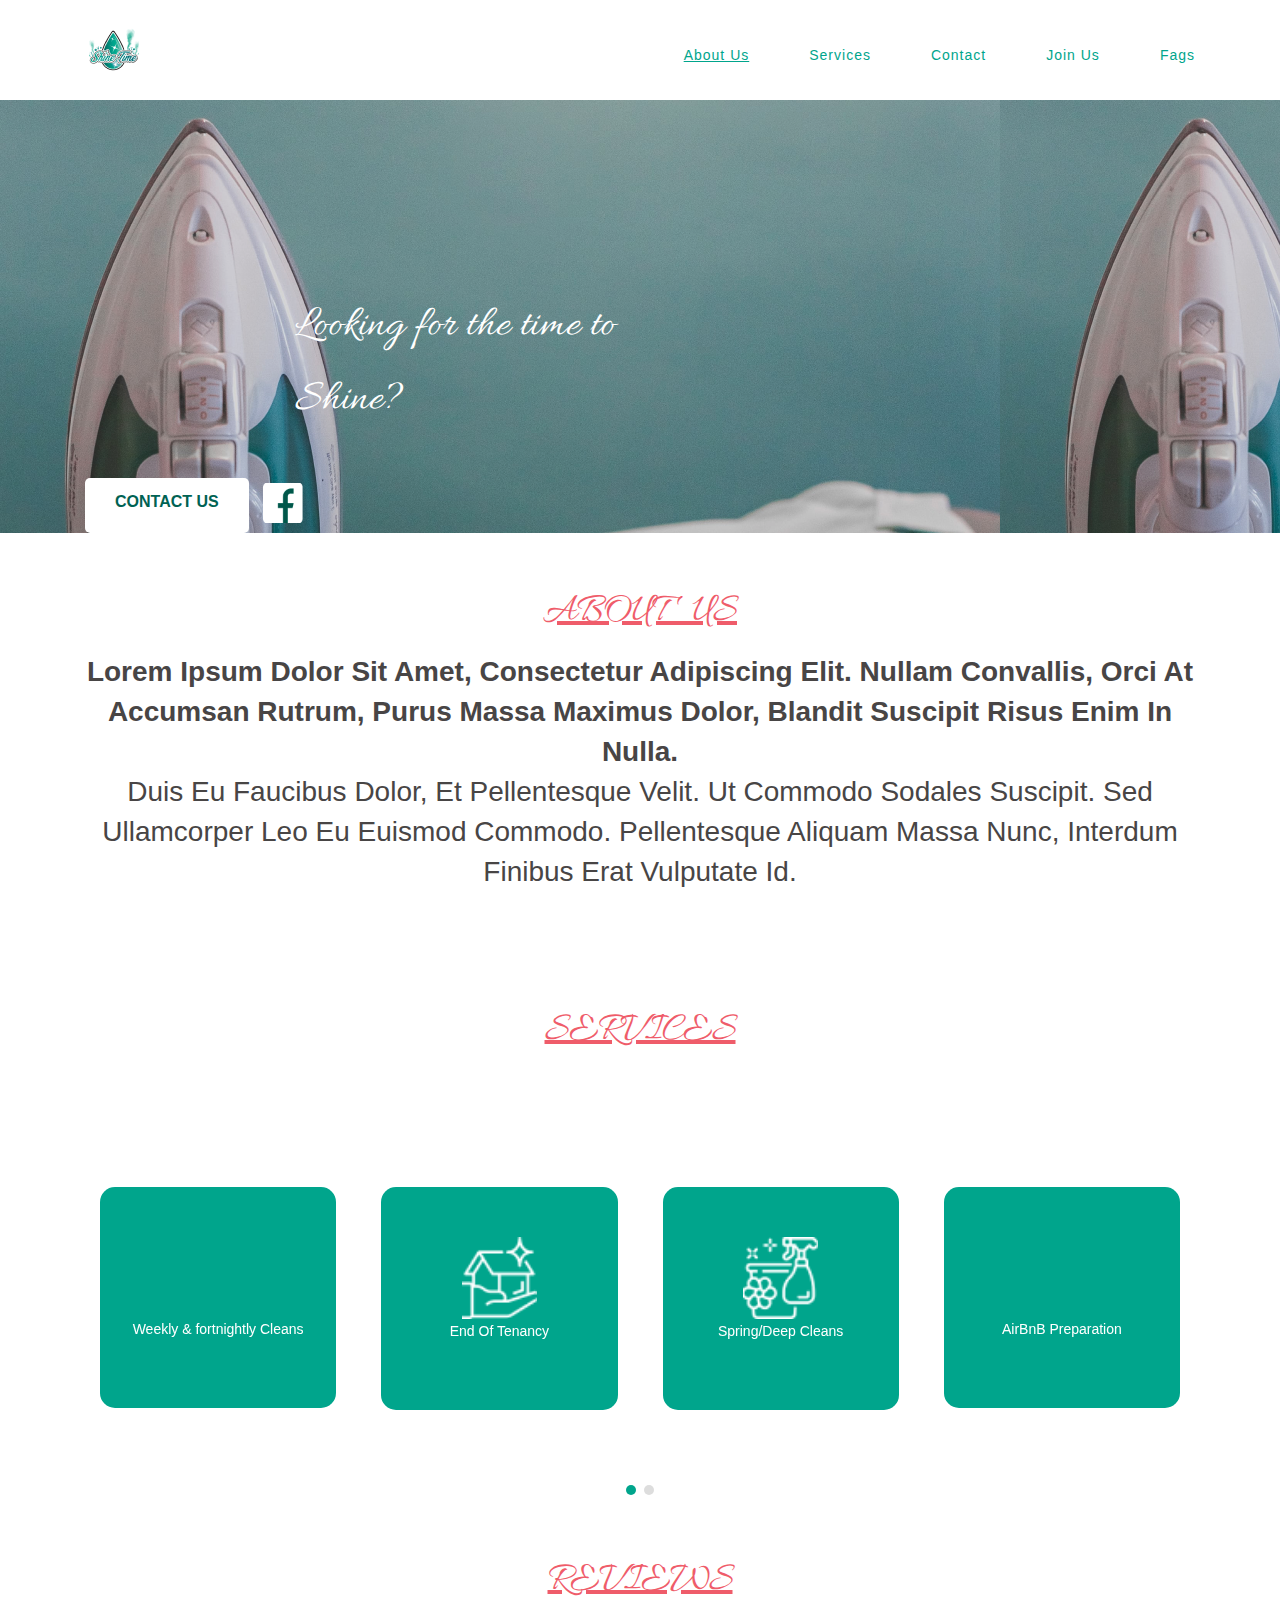
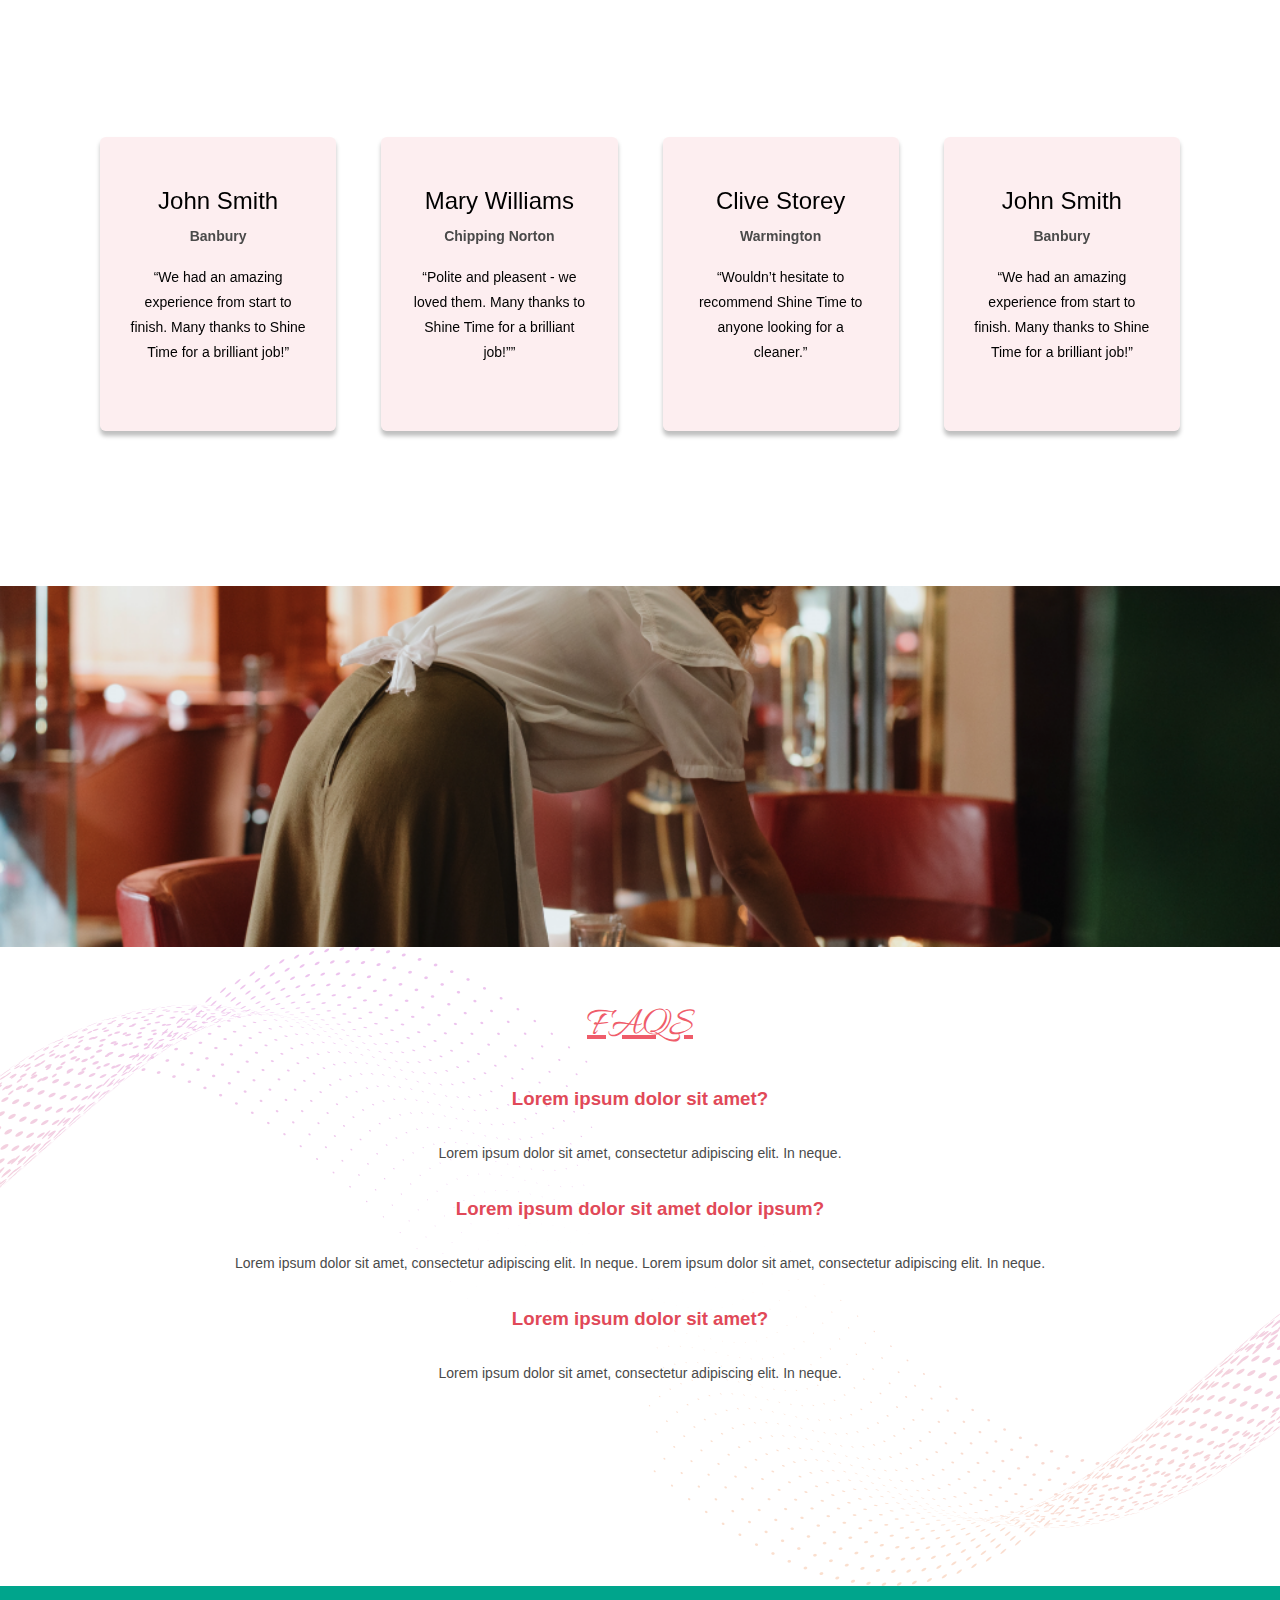
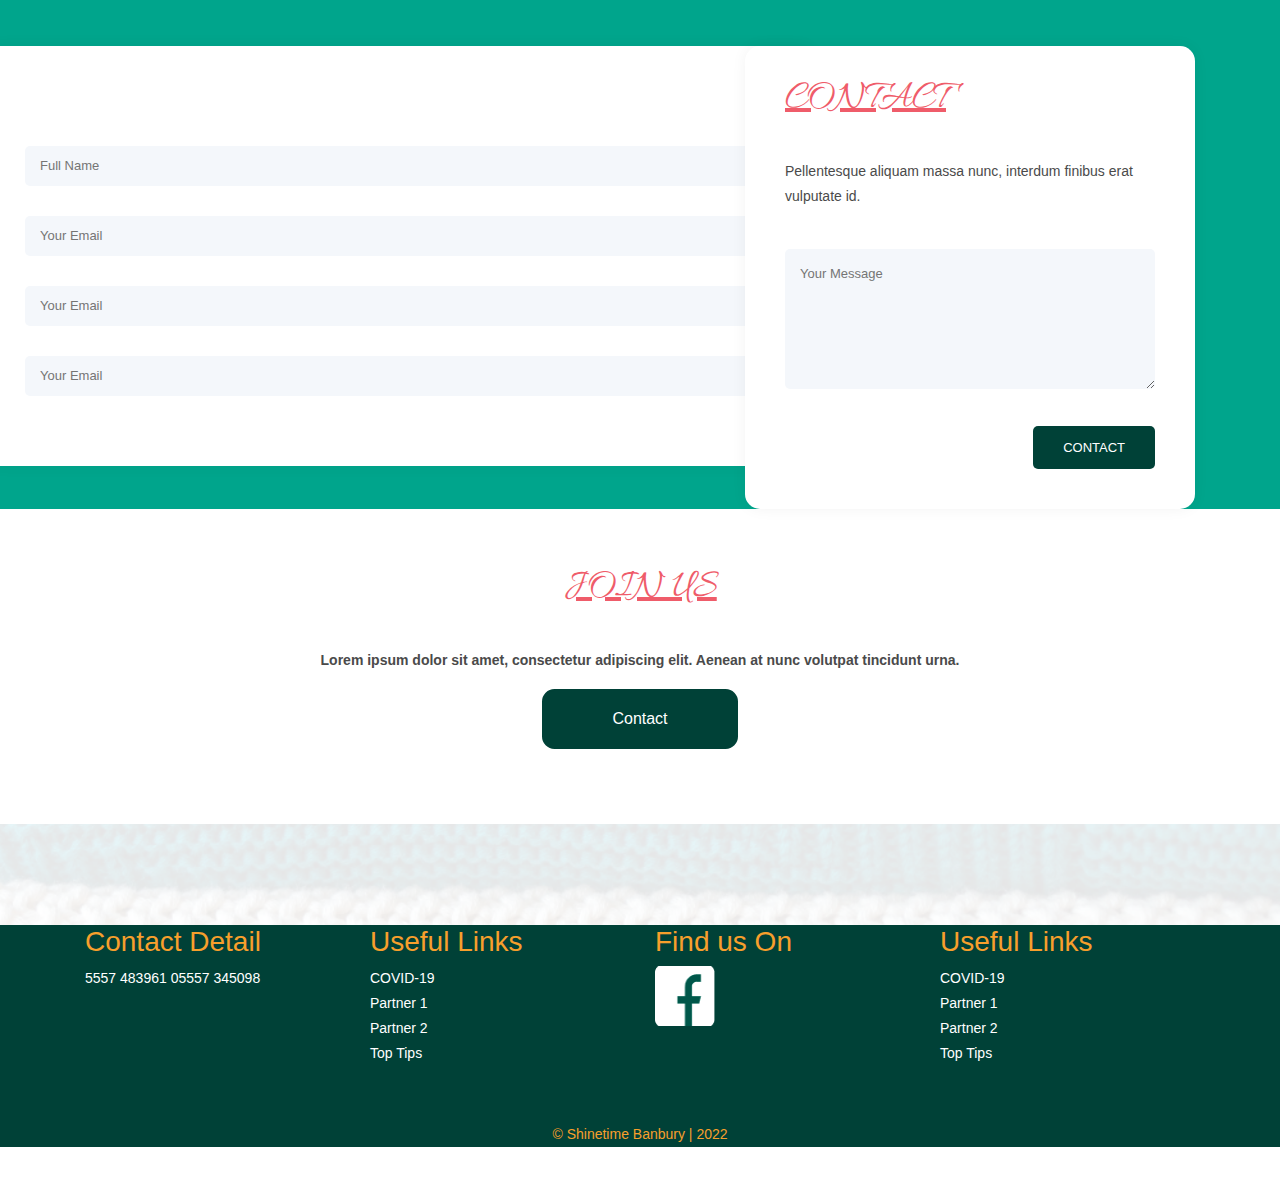
==== commit 6fae4b38: "Update index.html" ====
--- a/index.html
+++ b/index.html
@@ -83,14 +83,11 @@
             <div class="main-button-gradient">
               
               <div class="scroll-to-section">
-                <table>
-                  <tr><td>
+               
                     <h2>Looking for the time to Shine?</h2>
-                  </td>
-                <td>
+                 
                   <a href="#contact-section">Contact Us</a>
-                </td>
-                <td><img src="assets/images/fb-btn.png"></td>
+               <img src="assets/images/fb-btn.png"></td>
                 </tr>
                 </table>
                 
--- a/assets/css/templatemo-eduwell-style.css
+++ b/assets/css/templatemo-eduwell-style.css
@@ -533,7 +533,7 @@
 .header-area .main-nav .menu-trigger.active span,
 .header-area .main-nav .menu-trigger.active span:before,
 .header-area .main-nav .menu-trigger.active span:after {
-  background-color: black;
+  background-color: white;
   width: 100%;
 }
 
@@ -642,12 +642,12 @@
     line-height: 50px !important;
     padding: 0px !important;
     border: none !important;
-    background: rgba(0, 0, 0, 0.7);;
-    color: #00A58C !important;
+    background: rgba(0, 0, 0, 0.7);
+    color: #FFFFFF !important;
   }
   .header-area .main-nav .nav li a:hover {
-    background: #eee !important;
-    color: #00A58C!important;
+    background: rgba(0, 0, 0, 0.7) !important;
+    color: #FFFFFF!important;
   }
   .header-area .main-nav .nav li.has-sub ul.sub-menu {
     position: relative;
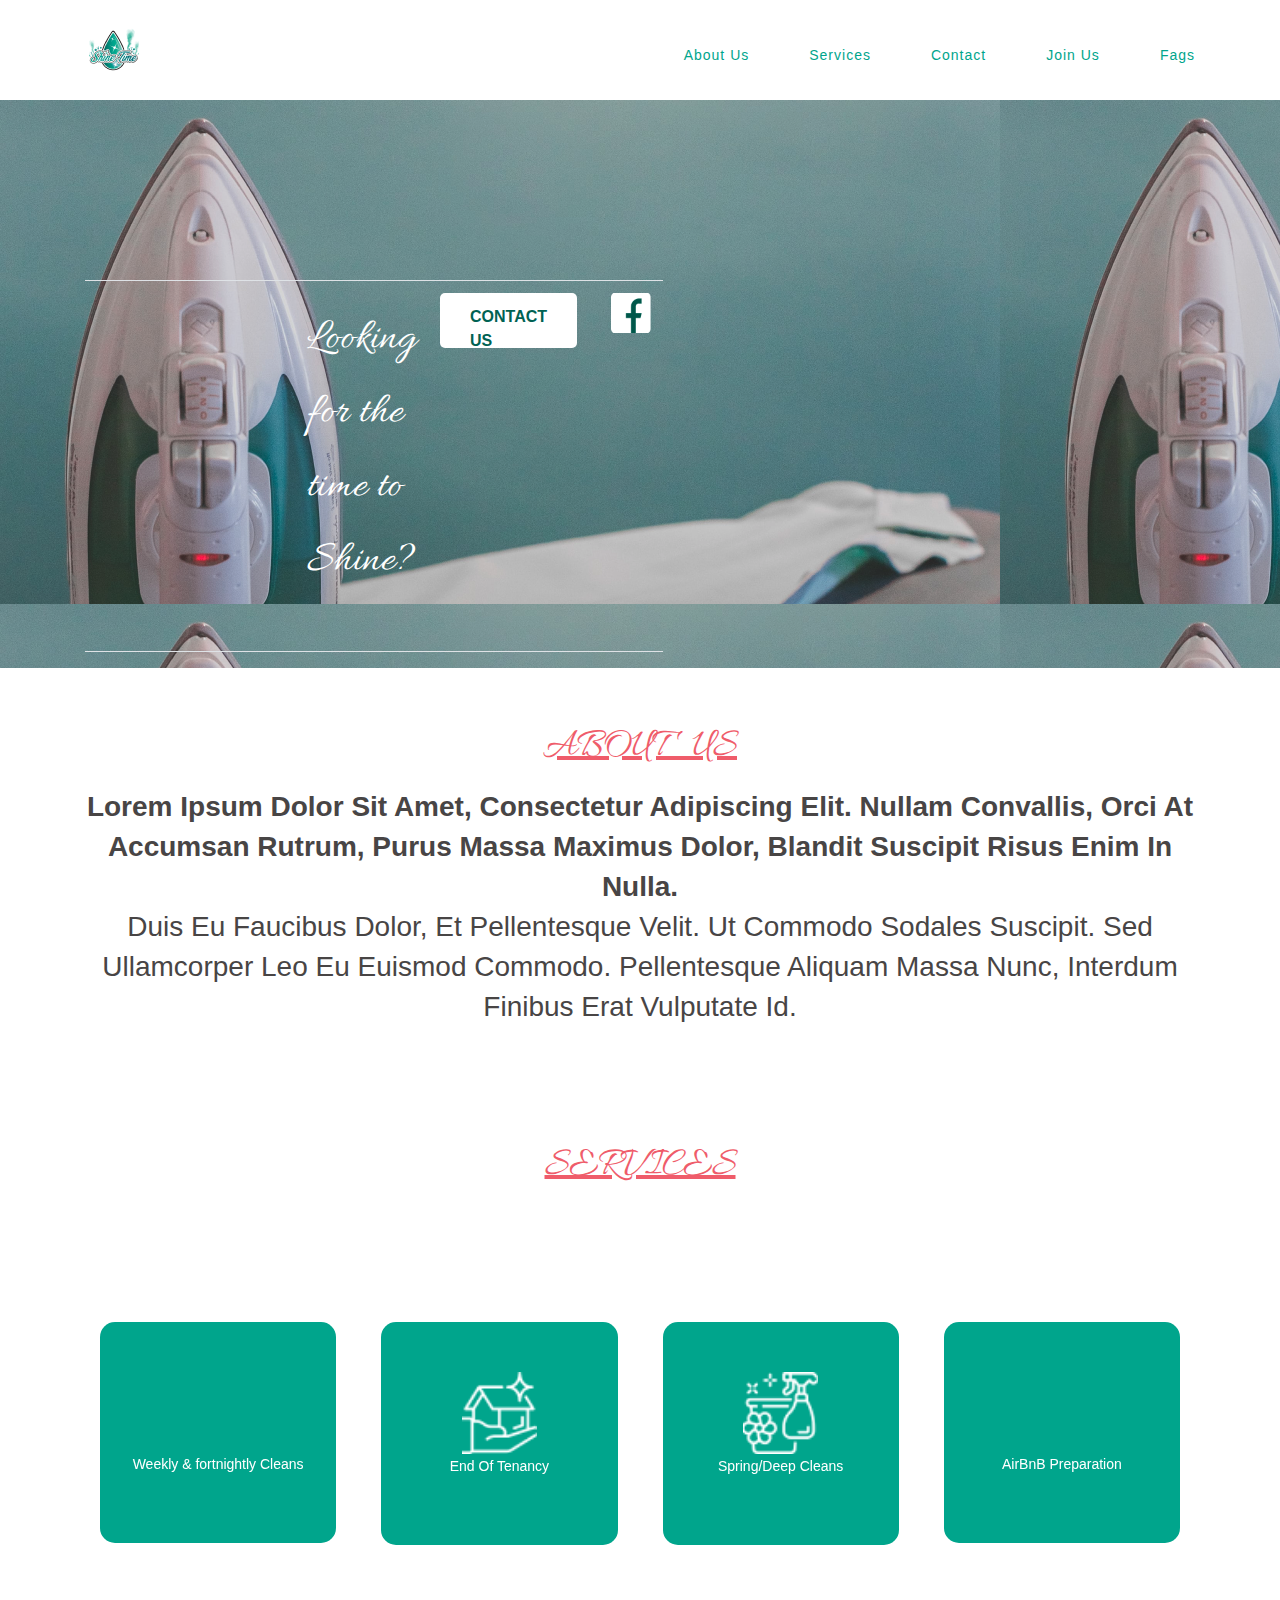
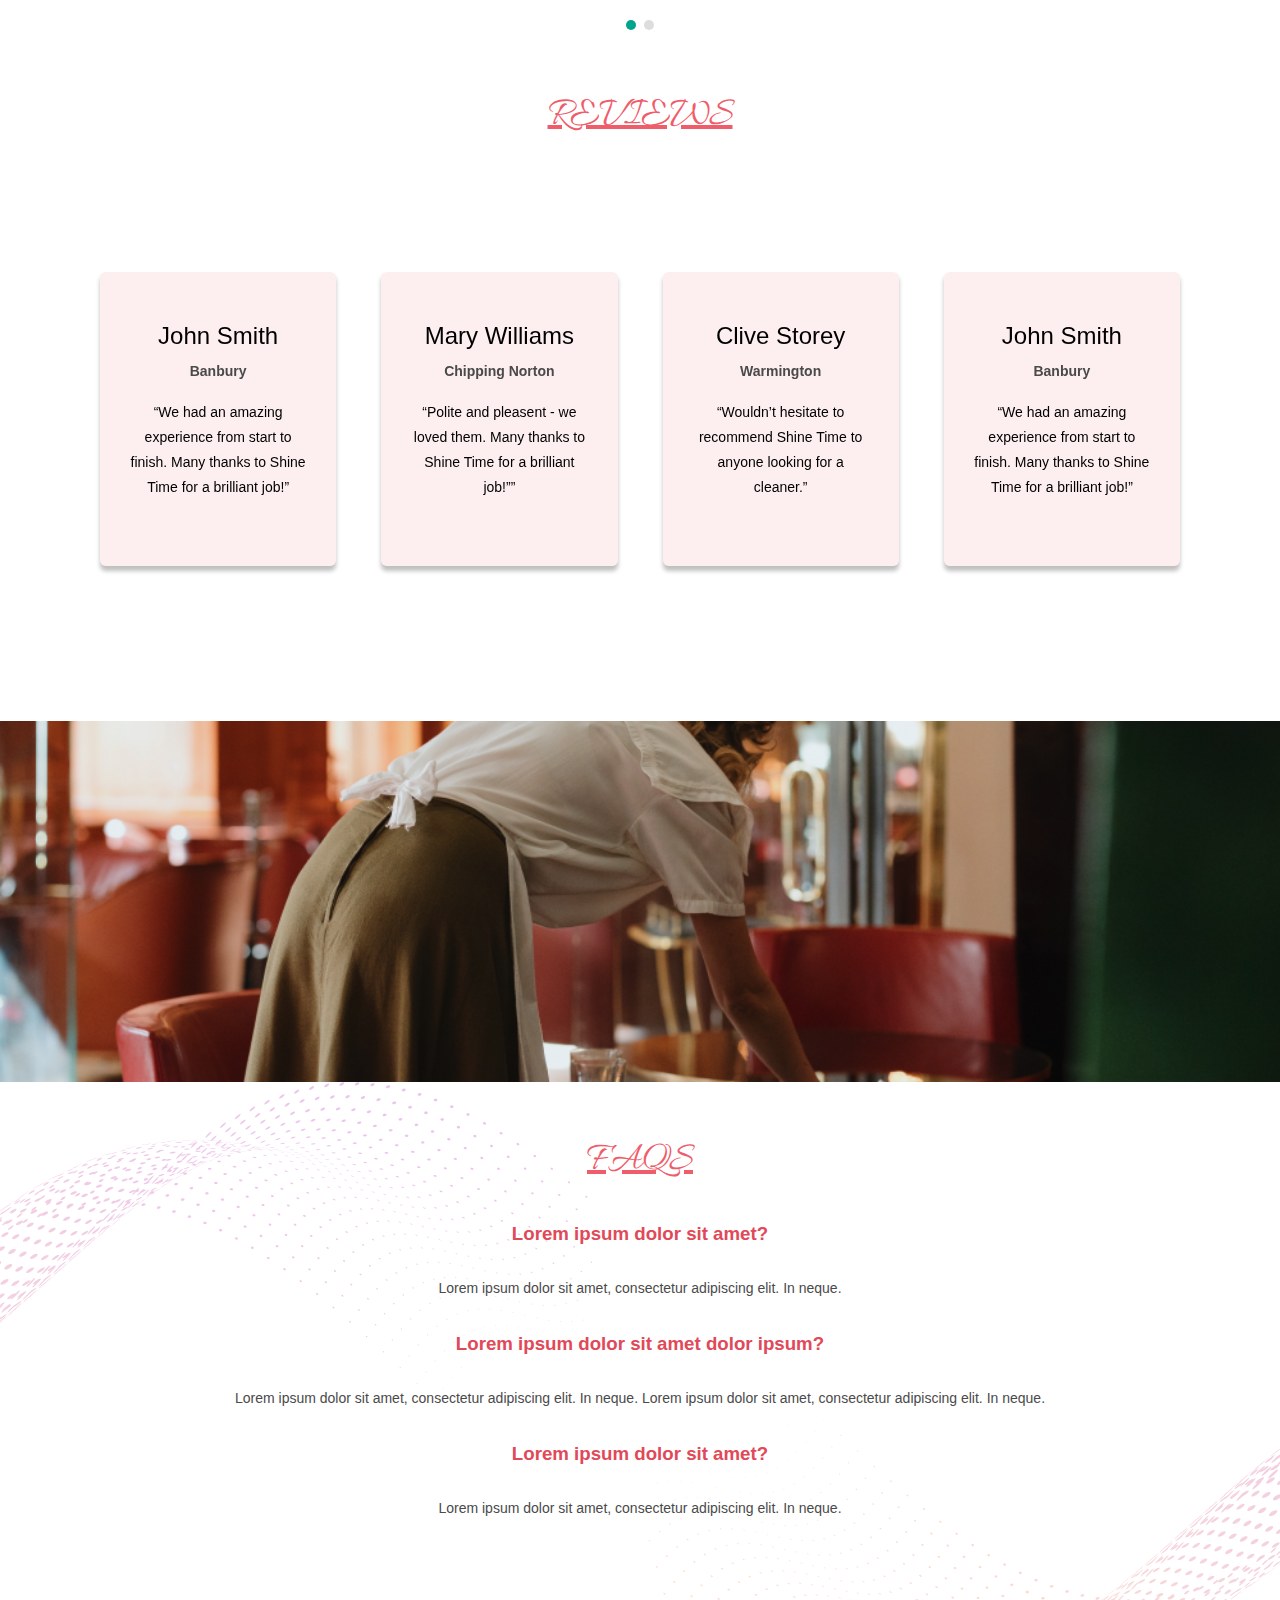
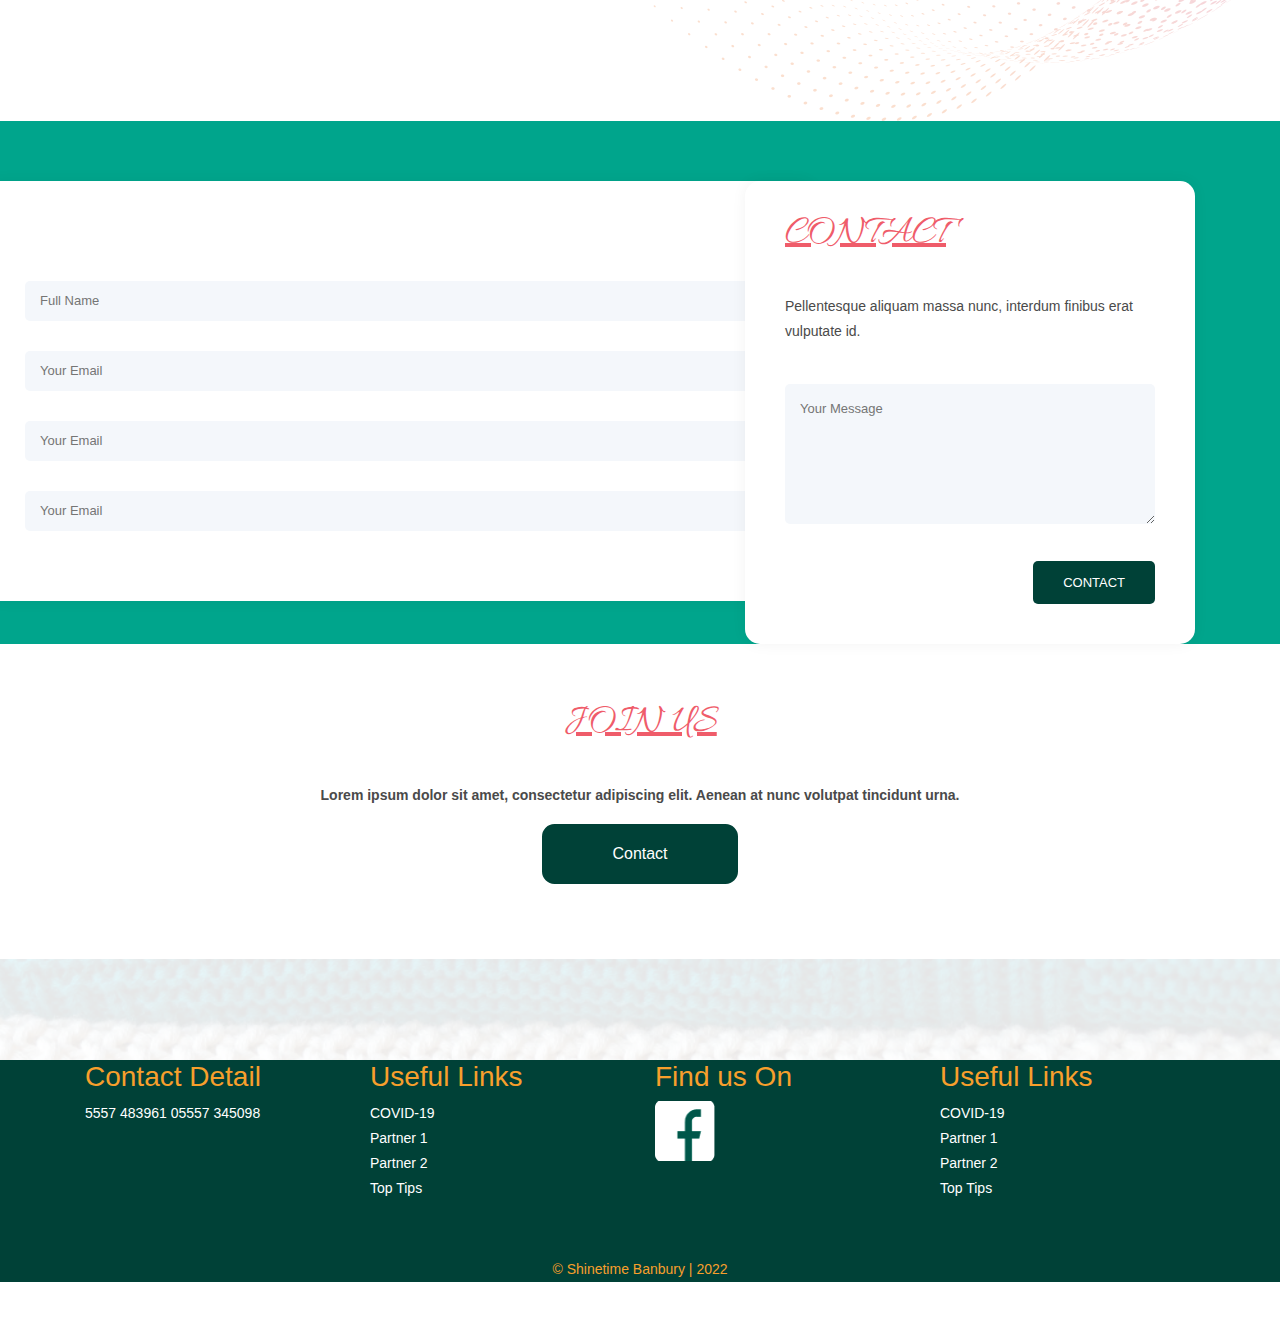
==== commit f112dad0: "Update index.html" ====
--- a/index.html
+++ b/index.html
@@ -55,10 +55,10 @@
 
                       <!-- ***** Menu Start ***** -->
                       <ul class="nav">
-                          <li class="scroll-to-section"><a href="#" > <u> about us </u></a></li>
+                          <li class="scroll-to-section"><a href="#" >about us</a></li>
                           <li class="scroll-to-section"><a href="#">Services</a></li>
                           <li class="scroll-to-section"><a href="#">Contact</a></li>
-                          
+    
                           <li class="scroll-to-section"><a href="#">Join Us</a></li> 
                           <li class="scroll-to-section"><a href="#">Fags</a></li> 
                       </ul>        
@@ -83,15 +83,23 @@
             <div class="main-button-gradient">
               
               <div class="scroll-to-section">
+                
+                  
                
-                    <h2>Looking for the time to Shine?</h2>
-                 
-                  <a href="#contact-section">Contact Us</a>
-               <img src="assets/images/fb-btn.png"></td>
-                </tr>
-                </table>
+
+               <table class="table">
+                <thead>
                 
-                
+             
+              
+                  <tr>
+                    
+                    <td><h2>Looking for the time to Shine?</h2></td>
+                    <td><a href="#contact-section">Contact Us</a></td>
+                    <td><img src="assets/images/fb-btn.png"></td>
+                  </tr>
+             
+              </table>
               </div>
             </div>
           </div>
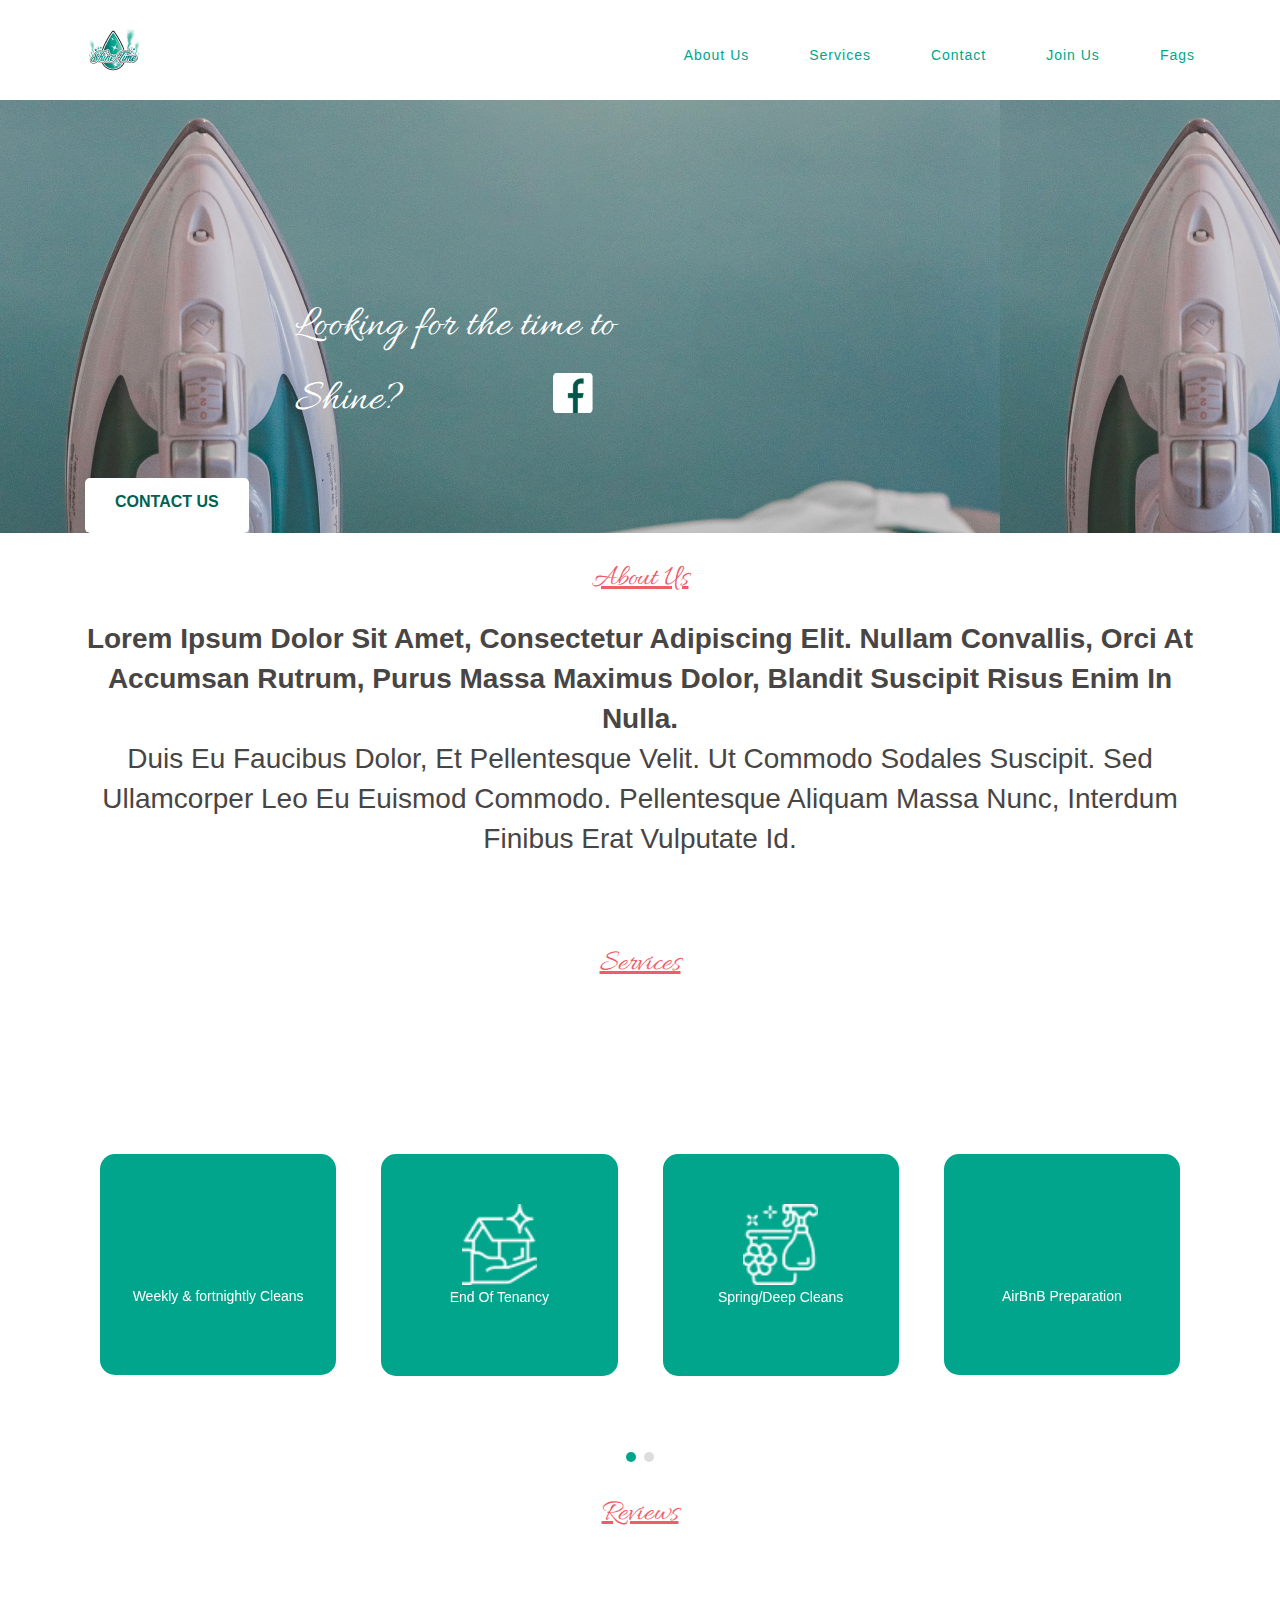
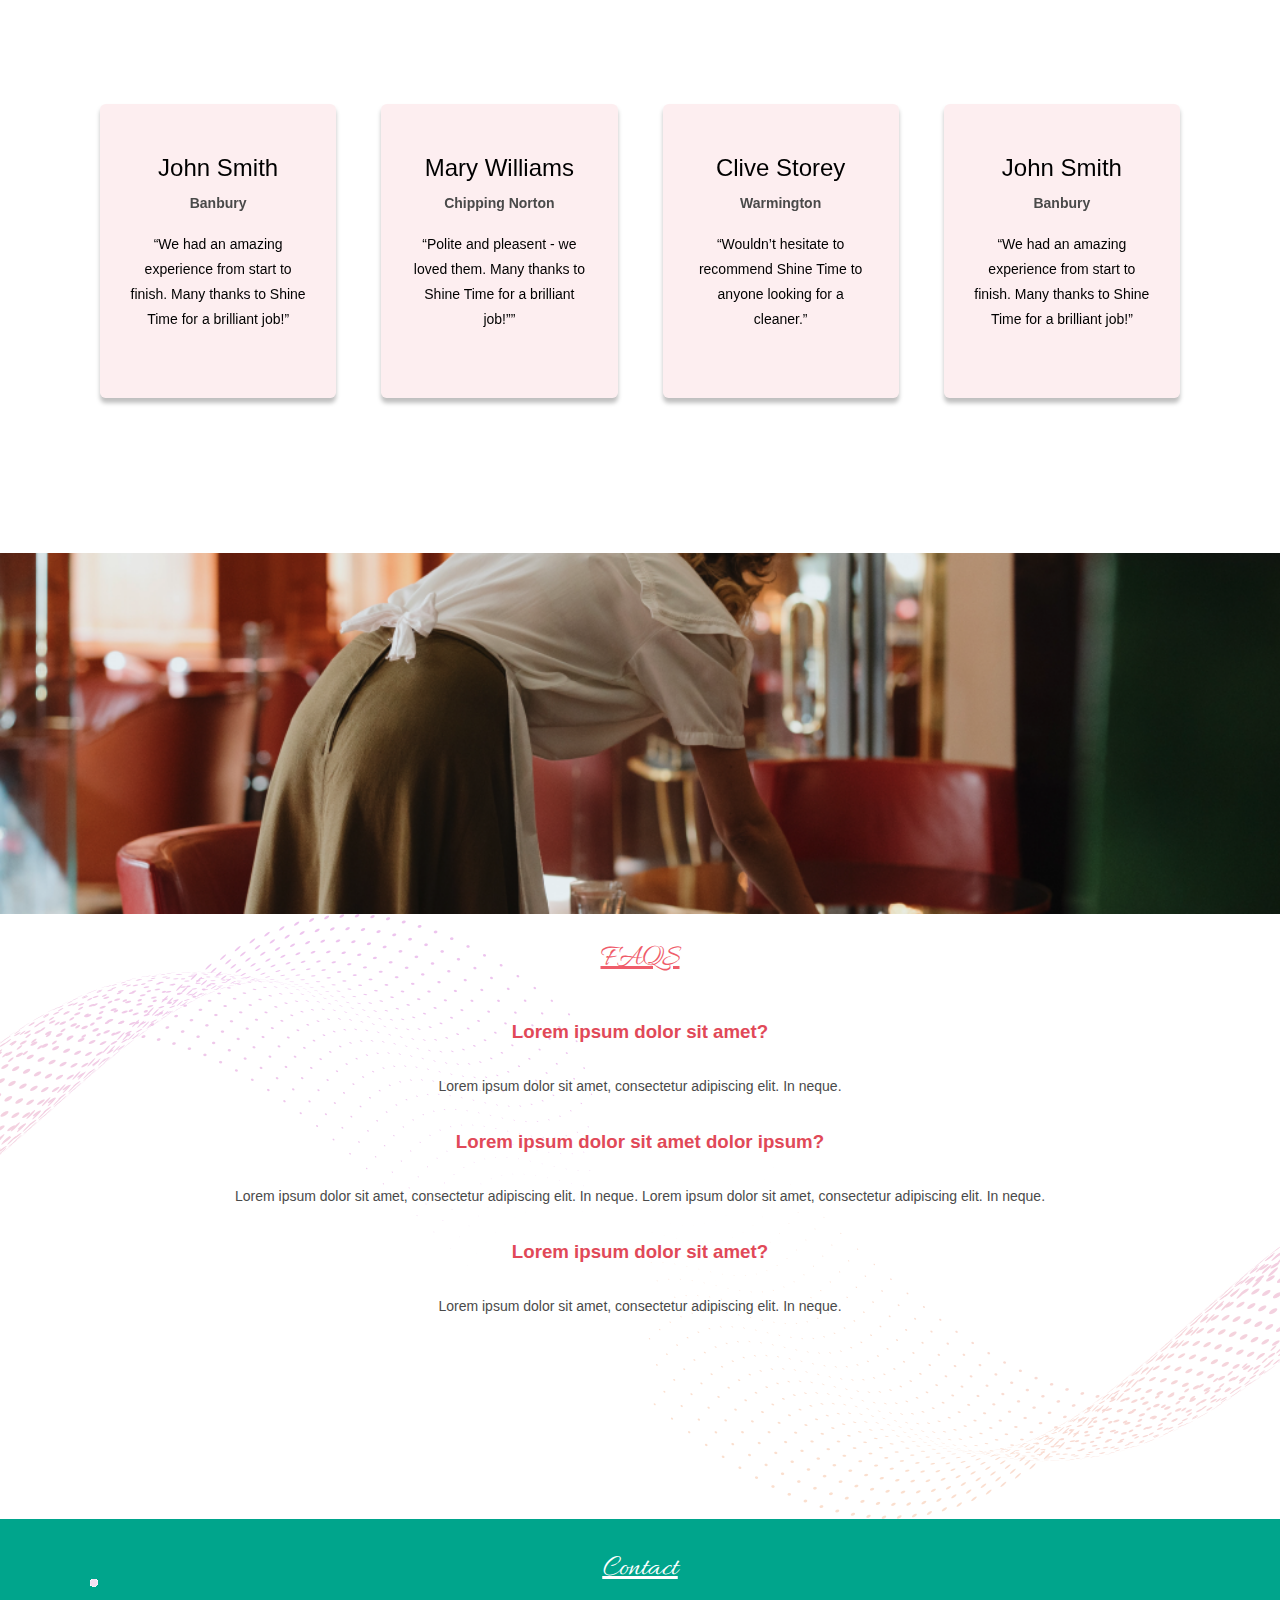
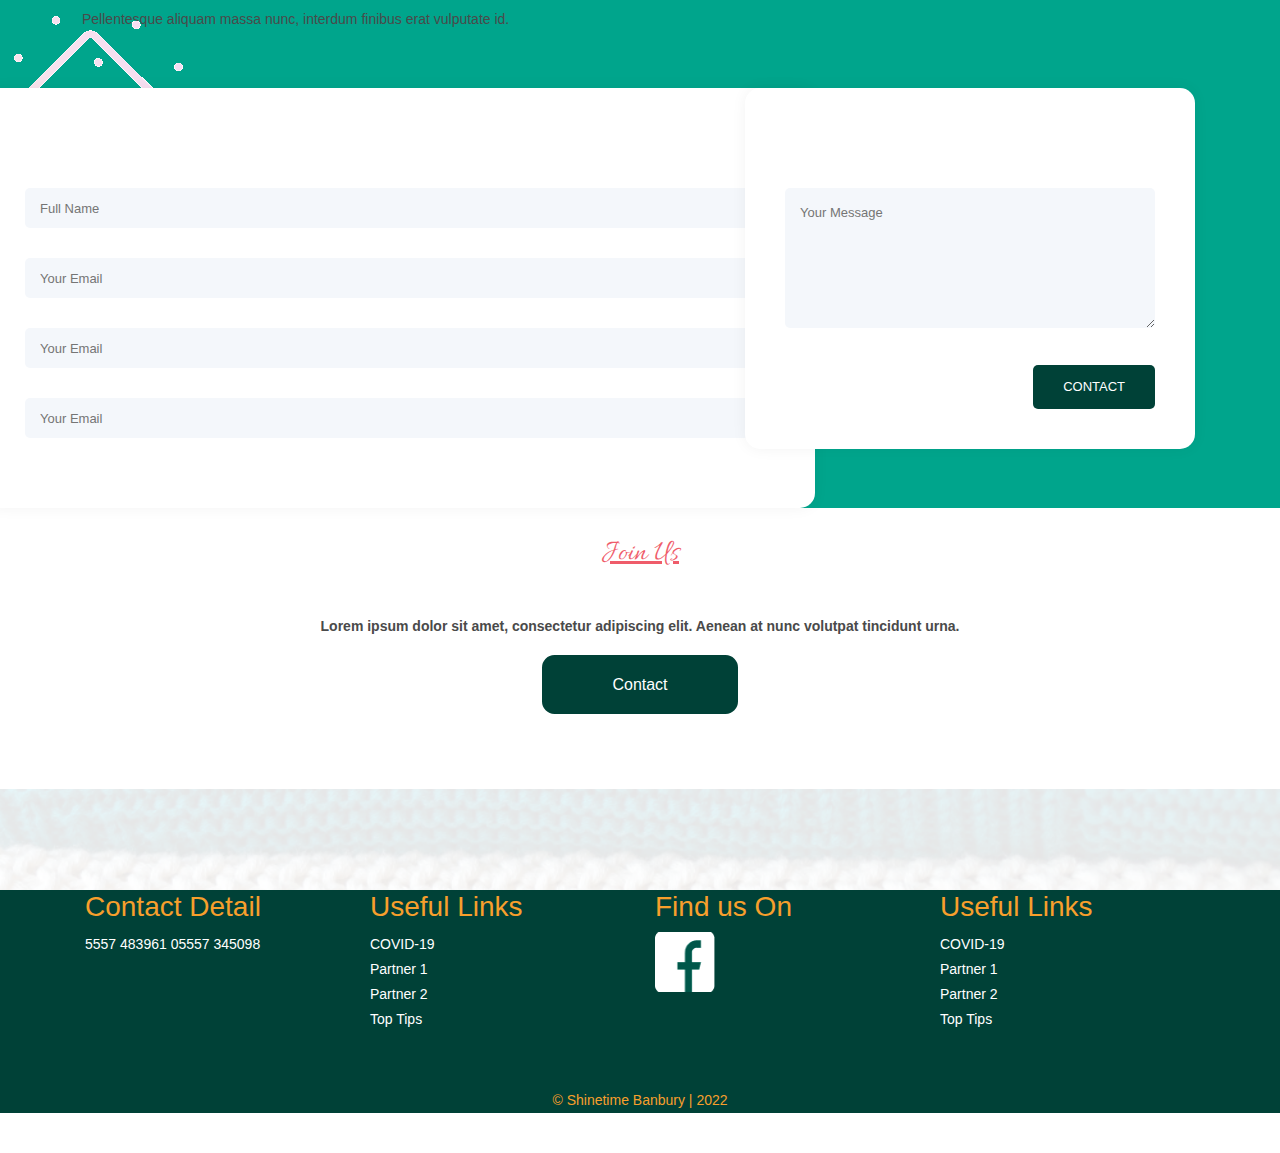
==== commit 1505ad52: "nz" ====
--- a/index.html
+++ b/index.html
@@ -55,6 +55,7 @@
 
                       <!-- ***** Menu Start ***** -->
                       <ul class="nav">
+                          
                           <li class="scroll-to-section"><a href="#" >about us</a></li>
                           <li class="scroll-to-section"><a href="#">Services</a></li>
                           <li class="scroll-to-section"><a href="#">Contact</a></li>
@@ -83,23 +84,11 @@
             <div class="main-button-gradient">
               
               <div class="scroll-to-section">
-                
-                  
+                <h2>Looking for the time to Shine?</h2>
+                  <a href="#contact-section">Contact Us</a>
+               <img src="assets/images/fb-btn.png">
+
                
-
-               <table class="table">
-                <thead>
-                
-             
-              
-                  <tr>
-                    
-                    <td><h2>Looking for the time to Shine?</h2></td>
-                    <td><a href="#contact-section">Contact Us</a></td>
-                    <td><img src="assets/images/fb-btn.png"></td>
-                  </tr>
-             
-              </table>
               </div>
             </div>
           </div>
@@ -121,7 +110,7 @@
       <div class="row">
         <div class="col-lg-12">
           <div class="section-heading">
-            <h6>About  &nbsp; Us</h6>
+            <h6>About Us</h6>
             <h4>
              <b> Lorem ipsum dolor sit amet, consectetur adipiscing elit. Nullam convallis, orci at accumsan rutrum, purus massa maximus dolor, blandit suscipit risus enim in nulla. <br>
             </b>
@@ -288,18 +277,23 @@
   </section>
 
   <section class="contact-us" id="contact-section">
-    
-    <div class="container">
-      <div class="row">
+    <div class="container">
+      <div class="row">
+        <h6 style="font-size: 30px;
+        font-weight: 400;
+        color: white;
+        text-align: center;
+        text-decoration-line: underline;
+        font-family: 'Allura', cursive;
+        line-height: 60px;"><u>Contact</u></h6>                  
+    <p>Pellentesque aliquam massa nunc, interdum finibus erat vulputate id. </p>
         <div class="col-lg-8">
           <div id="map">
             <!-- You just need to go to Google Maps for your own map point, and copy the embed code from Share -> Embed a map section -->
-            
             <form id="contact" action="" method="post">
               <div class="row">
                 <div class="col-lg-12">
-                  <div class="section-heading">
-                    
+                  <div class="section-heading">                    
                   </div>
                 </div>
                 <div class="col-lg-12">
@@ -332,9 +326,7 @@
             <div class="row">
               <div class="col-lg-12">
                 <div class="section-heading">
-                  <h6><u>Contact</u></h6>
-                  
-                  <p>Pellentesque aliquam massa nunc, interdum finibus erat vulputate id. </p>
+
                 </div>
               </div>
             
--- a/assets/css/templatemo-eduwell-style.css
+++ b/assets/css/templatemo-eduwell-style.css
@@ -168,11 +168,13 @@
   font-family: 'Lato', sans-serif;
   text-transform: uppercase;
   transition: all .3s;
+
 }
 .main-button-gradient img {
   width: 40px;
   height: 40px;
-  margin-left: 10px;
+  margin-left: 300px;
+  margin-top: -220px;
 
 }
 
@@ -230,14 +232,13 @@
 }
 
 .section-heading h6 {
-  font-size: 40px;
+  font-size: 30px;
   font-weight: 400;
-  text-transform: uppercase;
   color: #EF5C6A;
   text-decoration-line: underline;
   font-family: 'Allura', cursive;
   line-height: 60px;
-  margin-top: -10%;
+  margin-top: -13%;
 
 }
 
@@ -712,7 +713,7 @@
 
 .main-banner .right-image img {
   position: relative;
-  z-index: 2;
+  z-index: 9;
 }
 
 .main-banner .right-image::after {
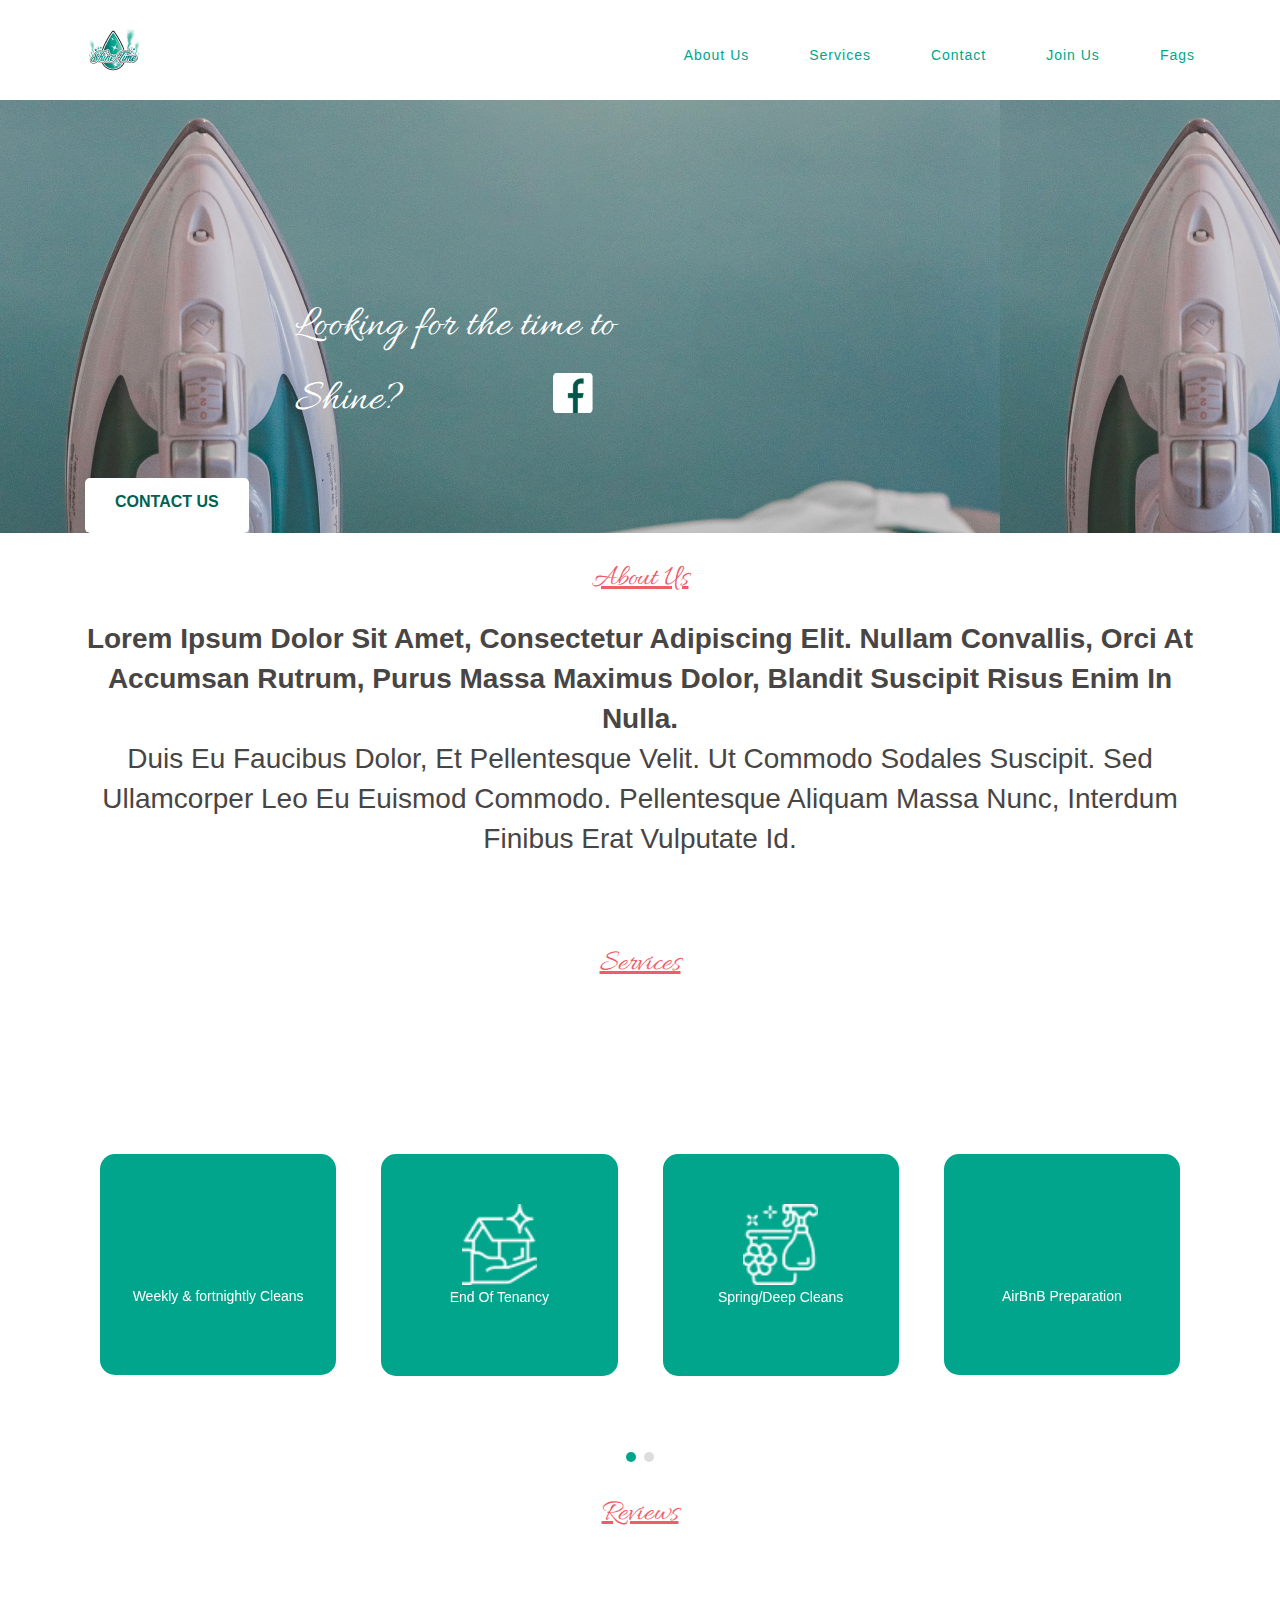
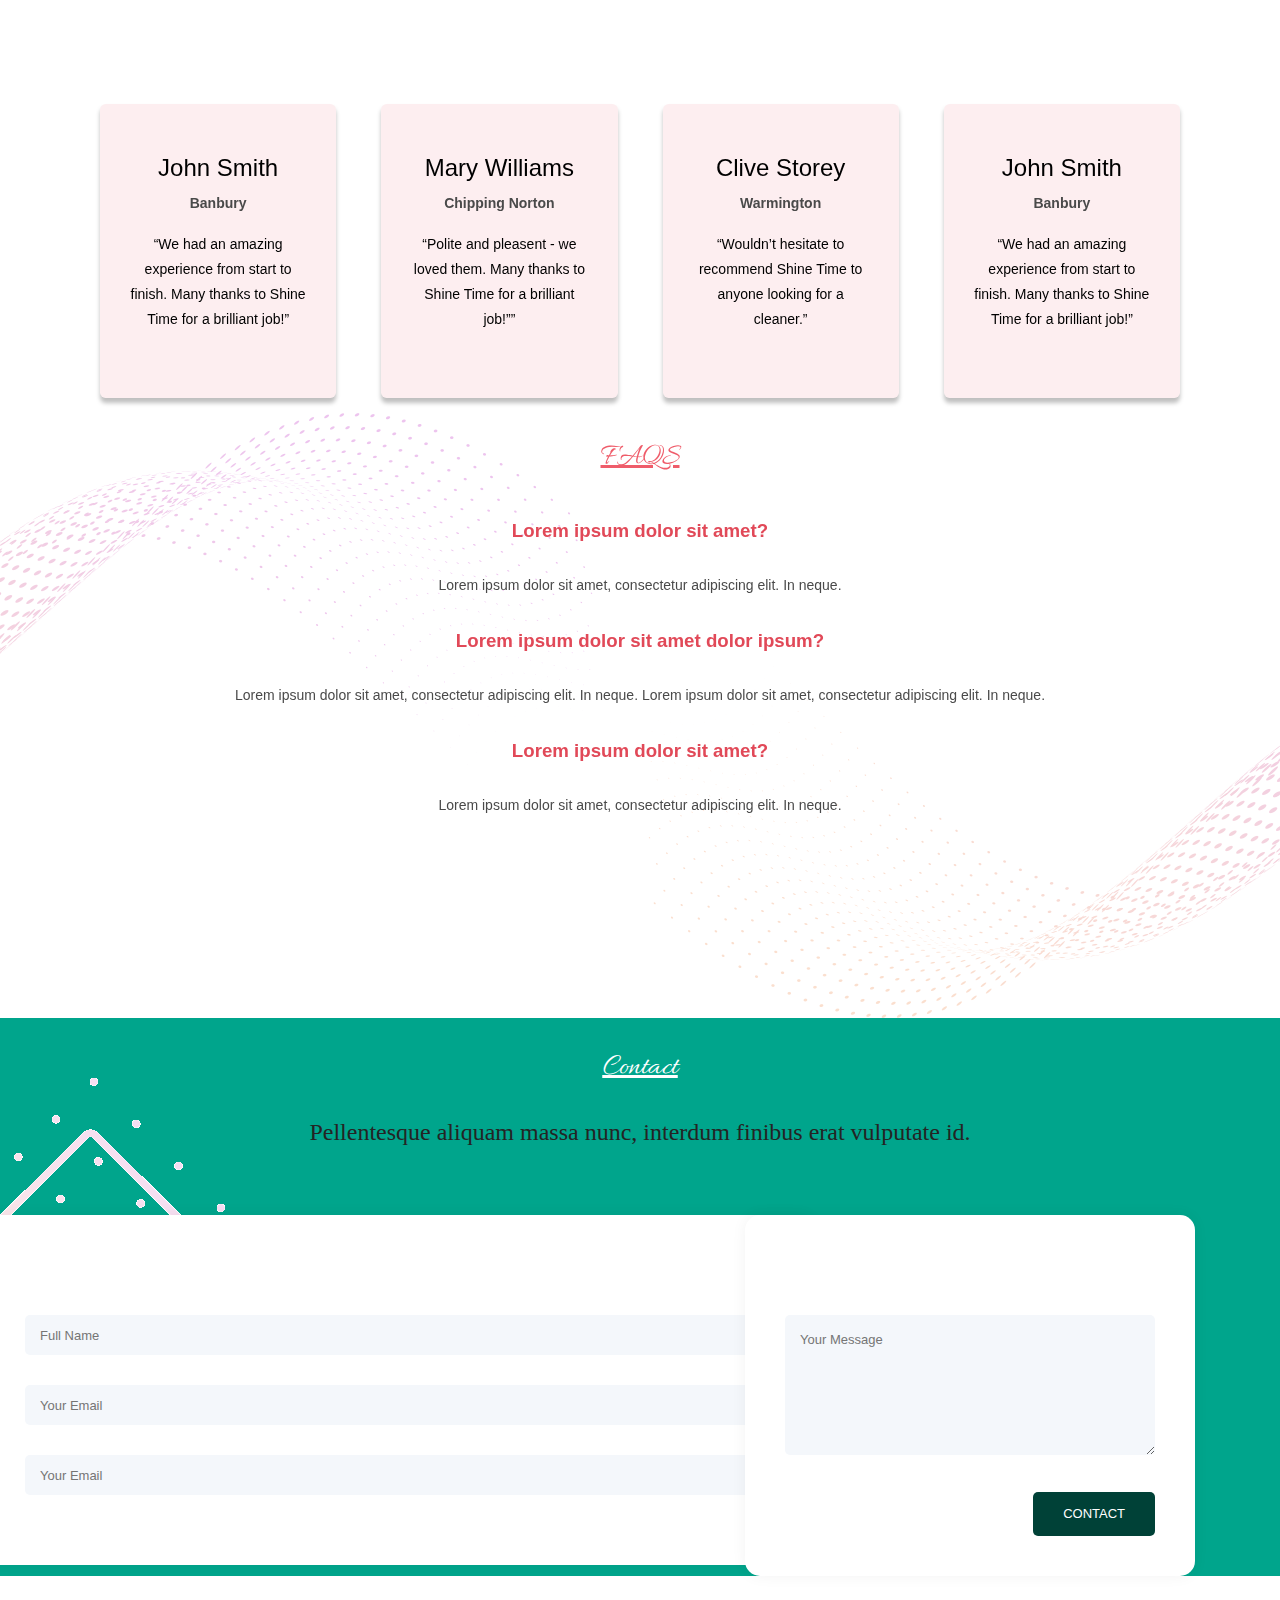
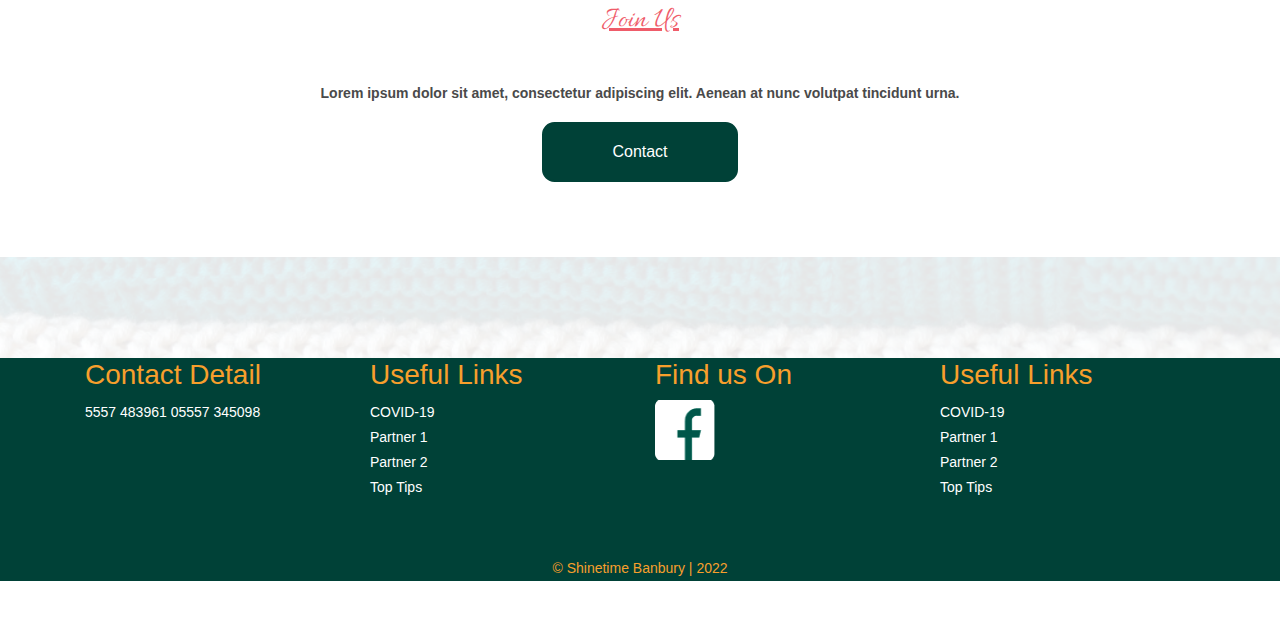
==== commit 9b60f70a: "Update index.html" ====
--- a/index.html
+++ b/index.html
@@ -234,21 +234,6 @@
       </div>
     </div>
   </section>
-
-
-  <section class="simple-cta" style=" background-image: url(lady-clean-img.png);">
-    <div class="container">
-      <div class="row">
-        <div class="col-lg-5 offset-lg-1">
-          <div class="left-image">
-         
-          </div>
-        </div>
-     
-      </div>
-    </div>
-  </section>
-
   <section class="testimonials" id="testimonials">
     <div class="container">
       <div class="row">
@@ -264,14 +249,12 @@
             <b>Lorem ipsum dolor sit amet dolor ipsum?</b>
           </p>
           <p>Lorem ipsum dolor sit amet, consectetur adipiscing elit. In neque. Lorem ipsum dolor sit amet, consectetur adipiscing elit. In neque.</p>
-
           <p style="color: #E14958; font-family: 'Lato', sans-serif; font-size: 18.68px;">
             <b>Lorem ipsum dolor sit amet?</b>
           </p>
           <p>Lorem ipsum dolor sit amet, consectetur adipiscing elit. In neque.</p>
           </div>
-        </div>
-        
+        </div>  
       </div>
     </div>
   </section>
@@ -285,10 +268,18 @@
         text-align: center;
         text-decoration-line: underline;
         font-family: 'Allura', cursive;
-        line-height: 60px;"><u>Contact</u></h6>                  
-    <p>Pellentesque aliquam massa nunc, interdum finibus erat vulputate id. </p>
+        line-height: 60px;"><u>Contact</u></h6>    
+
+    <p style="font-family: 'Lato';
+    font-style: normal;
+    font-weight: 400;
+    font-size: 24px;
+    line-height: 53px;
+    text-align: center;
+    color: #242424;">Pellentesque aliquam massa nunc, interdum finibus erat vulputate id. </p>
         <div class="col-lg-8">
           <div id="map">
+
             <!-- You just need to go to Google Maps for your own map point, and copy the embed code from Share -> Embed a map section -->
             <form id="contact" action="" method="post">
               <div class="row">
@@ -299,11 +290,6 @@
                 <div class="col-lg-12">
                   <fieldset>
                     <input type="name" name="name" id="name" placeholder="Full Name" autocomplete="on" required>
-                  </fieldset>
-                </div>
-                <div class="col-lg-12">
-                  <fieldset>
-                    <input type="text" name="email" id="email" pattern="[^ @]*@[^ @]*" placeholder="Your Email" required="">
                   </fieldset>
                 </div>
                 <div class="col-lg-12">
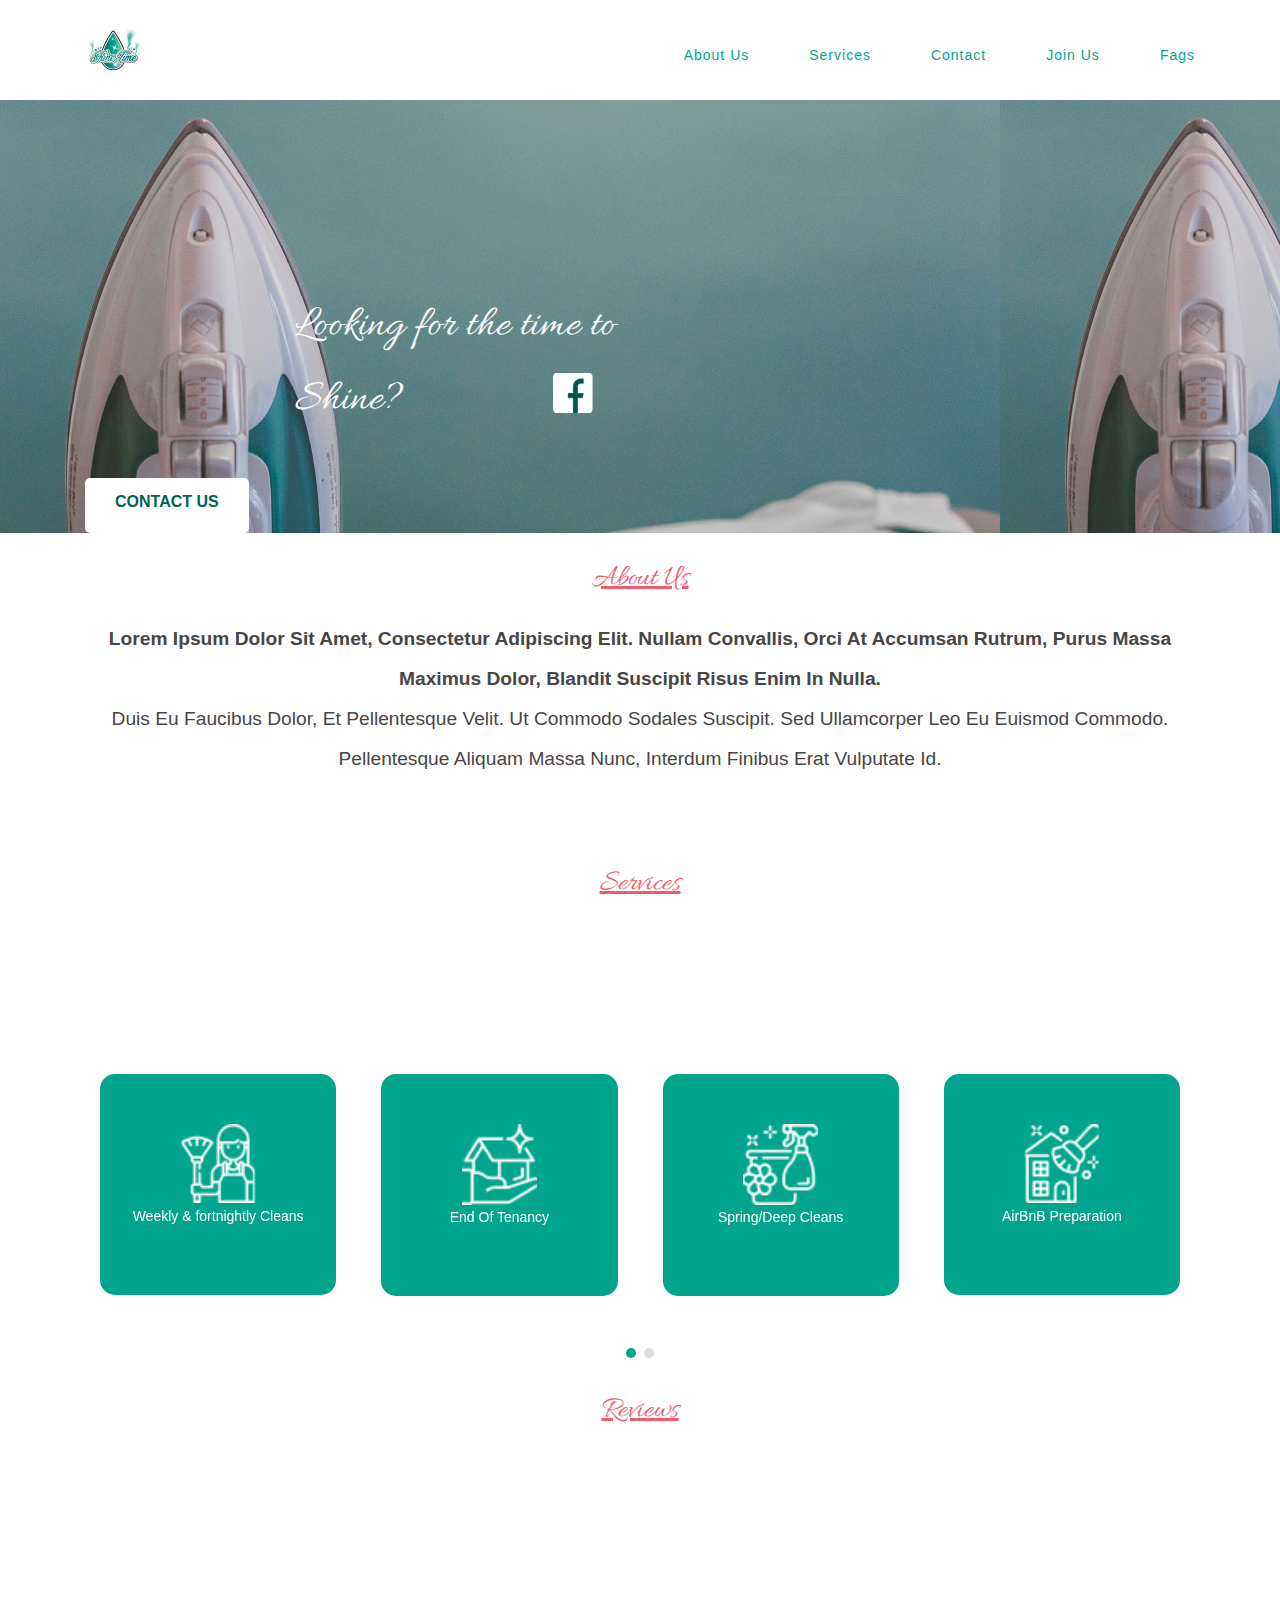
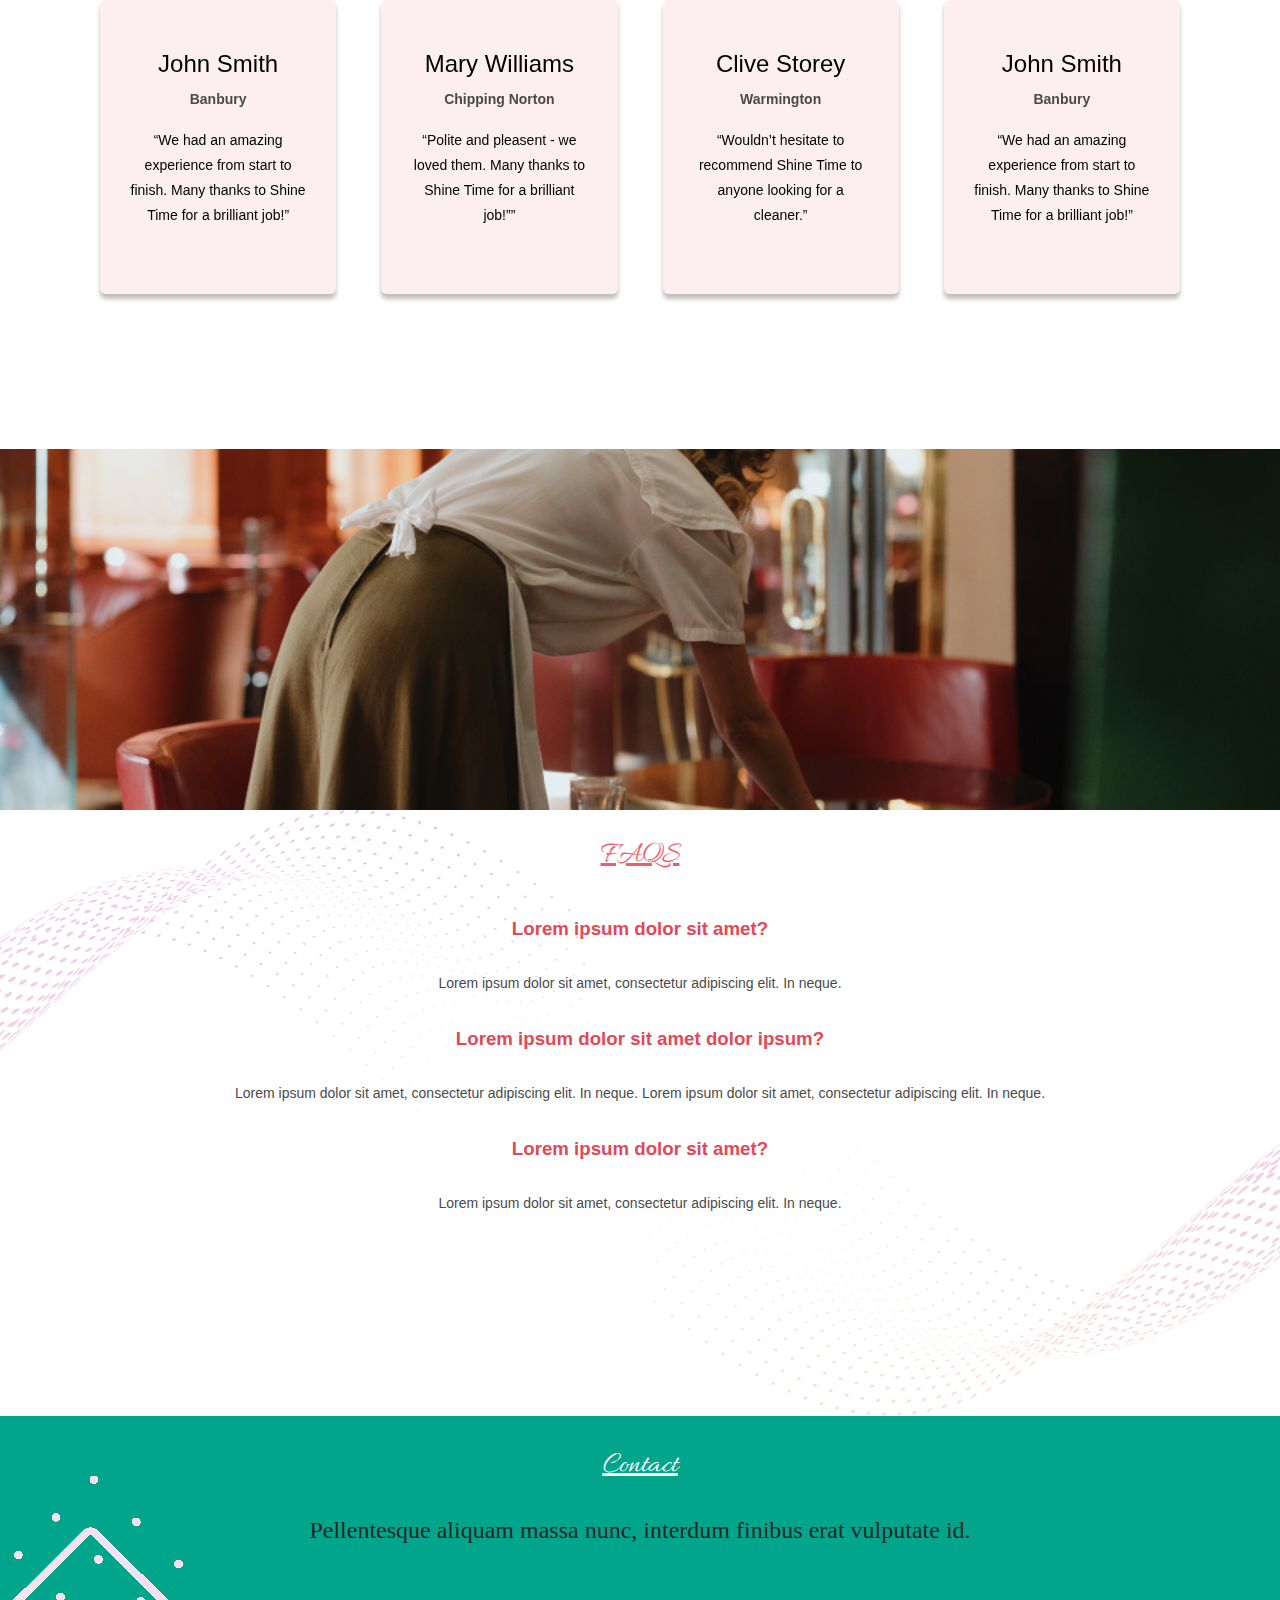
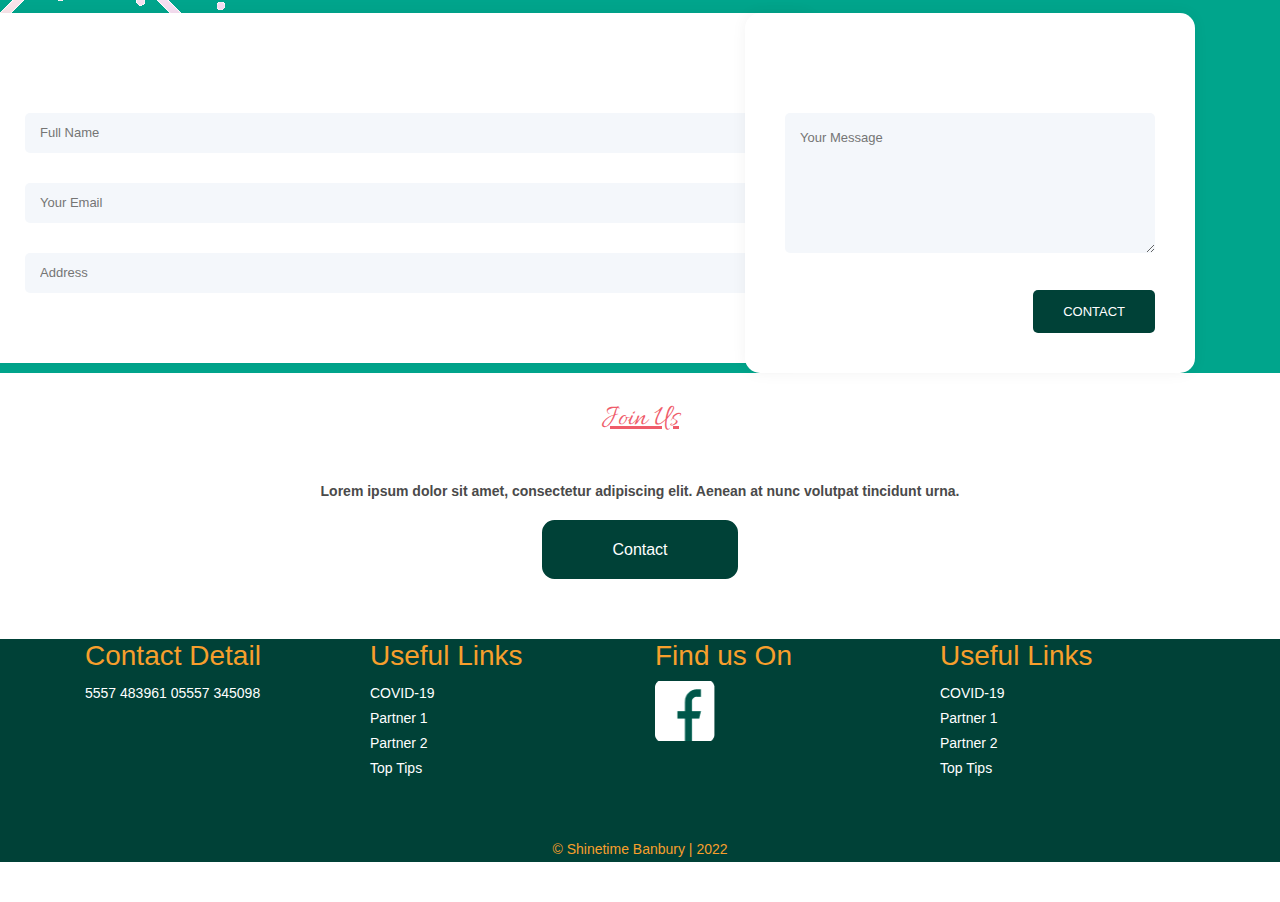
==== commit f3f121b1: "Mns" ====
--- a/index.html
+++ b/index.html
@@ -111,10 +111,9 @@
         <div class="col-lg-12">
           <div class="section-heading">
             <h6>About Us</h6>
-            <h4>
+            <h4 style="font-size: larger;">
              <b> Lorem ipsum dolor sit amet, consectetur adipiscing elit. Nullam convallis, orci at accumsan rutrum, purus massa maximus dolor, blandit suscipit risus enim in nulla. <br>
             </b>
-
 Duis eu faucibus dolor, et pellentesque velit. Ut commodo sodales suscipit. Sed ullamcorper leo eu euismod commodo. Pellentesque aliquam massa nunc, interdum finibus erat vulputate id. 
     </h4>
           </div>
@@ -176,7 +175,7 @@
                 <div class="icon">
                   <img src="assets/images/declutter-img.png" alt="">
                 </div>
-                <p style="color: white;">Docutluttering & Organization</p>
+                <p style="color: white;">Docutluttertion</p>
               </div>
             </div>
             <div class="item">
@@ -204,7 +203,6 @@
         </div>
         <div class="col-lg-12" style="">
           <div class="owl-service-item owl-carousel">
-        
             <div class="item">
               <div class="service-item">
                 <h4 style="color: black;">John Smith</h4>
@@ -234,6 +232,21 @@
       </div>
     </div>
   </section>
+
+
+  <section class="simple-cta" style=" background-image: url(lady-clean-img.png);">
+    <div class="container">
+      <div class="row">
+        <div class="col-lg-5 offset-lg-1">
+          <div class="left-image">
+         
+          </div>
+        </div>
+     
+      </div>
+    </div>
+  </section>
+
   <section class="testimonials" id="testimonials">
     <div class="container">
       <div class="row">
@@ -299,7 +312,7 @@
                 </div>
                 <div class="col-lg-12">
                   <fieldset>
-                    <input type="text" name="email" id="email" pattern="[^ @]*@[^ @]*" placeholder="Your Email" required="">
+                    <input type="text" name="email" id="email" pattern="[^ @]*@[^ @]*" placeholder="Address" required="">
                   </fieldset>
                 </div>
               </div>
@@ -358,33 +371,6 @@
     </div>
   </section>
   
-  <section class="contactii" id="contact-section">
-    
-    <div class="center">
-      <div class="row">
-        
-        <div class="col-lg-4">
-          <form id="contact" action="" method="post">
-            <div class="row">
-              <div class="col-lg-12">
-                <div class="section-heading">
-                  
-                  
-                </div>
-              </div>
-              <div class="col-lg-12">
-                <fieldset>
-                 
-                </fieldset>
-              </div>
-            </div>
-          </form>
-        </div>      
-      </div>
-    </div>
-  </section>
-
-
 <head>
     <meta charset="utf-8">
     <meta name="viewport" content="width=device-width, initial-scale=1.0">
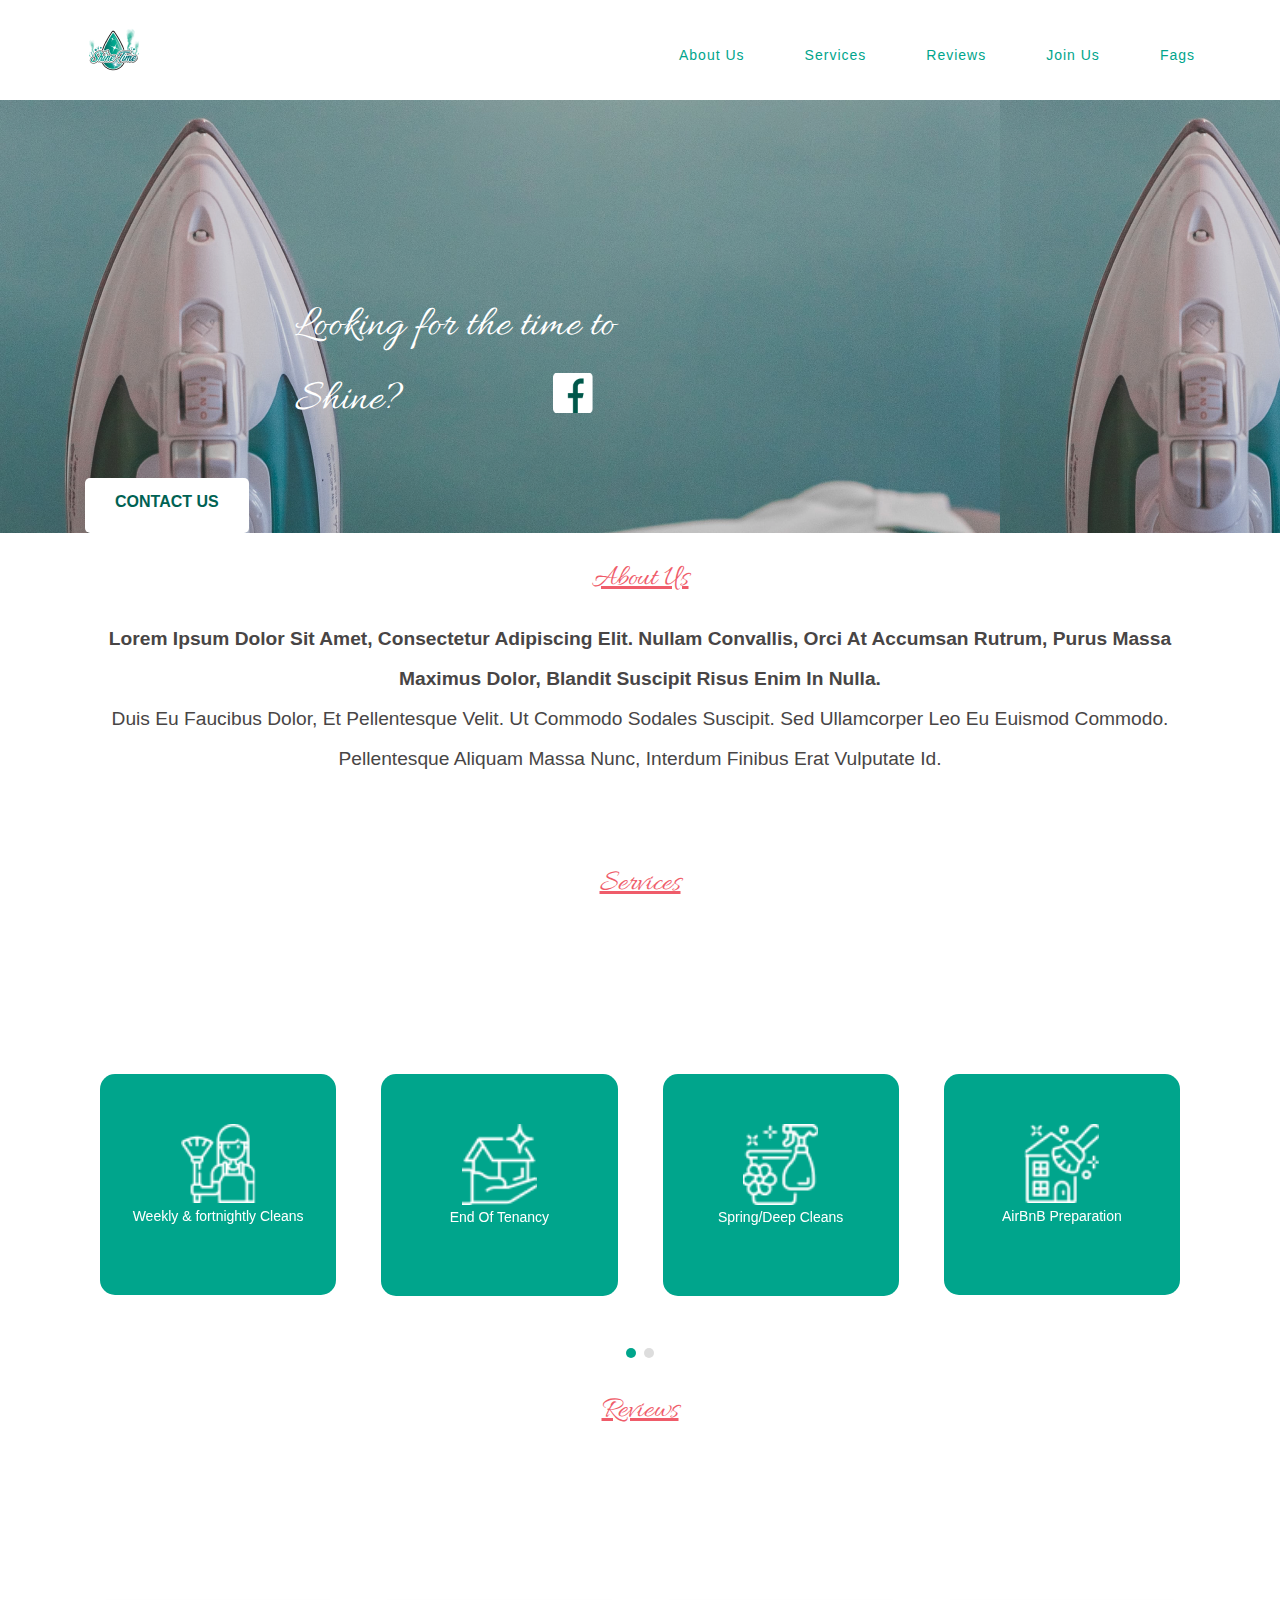
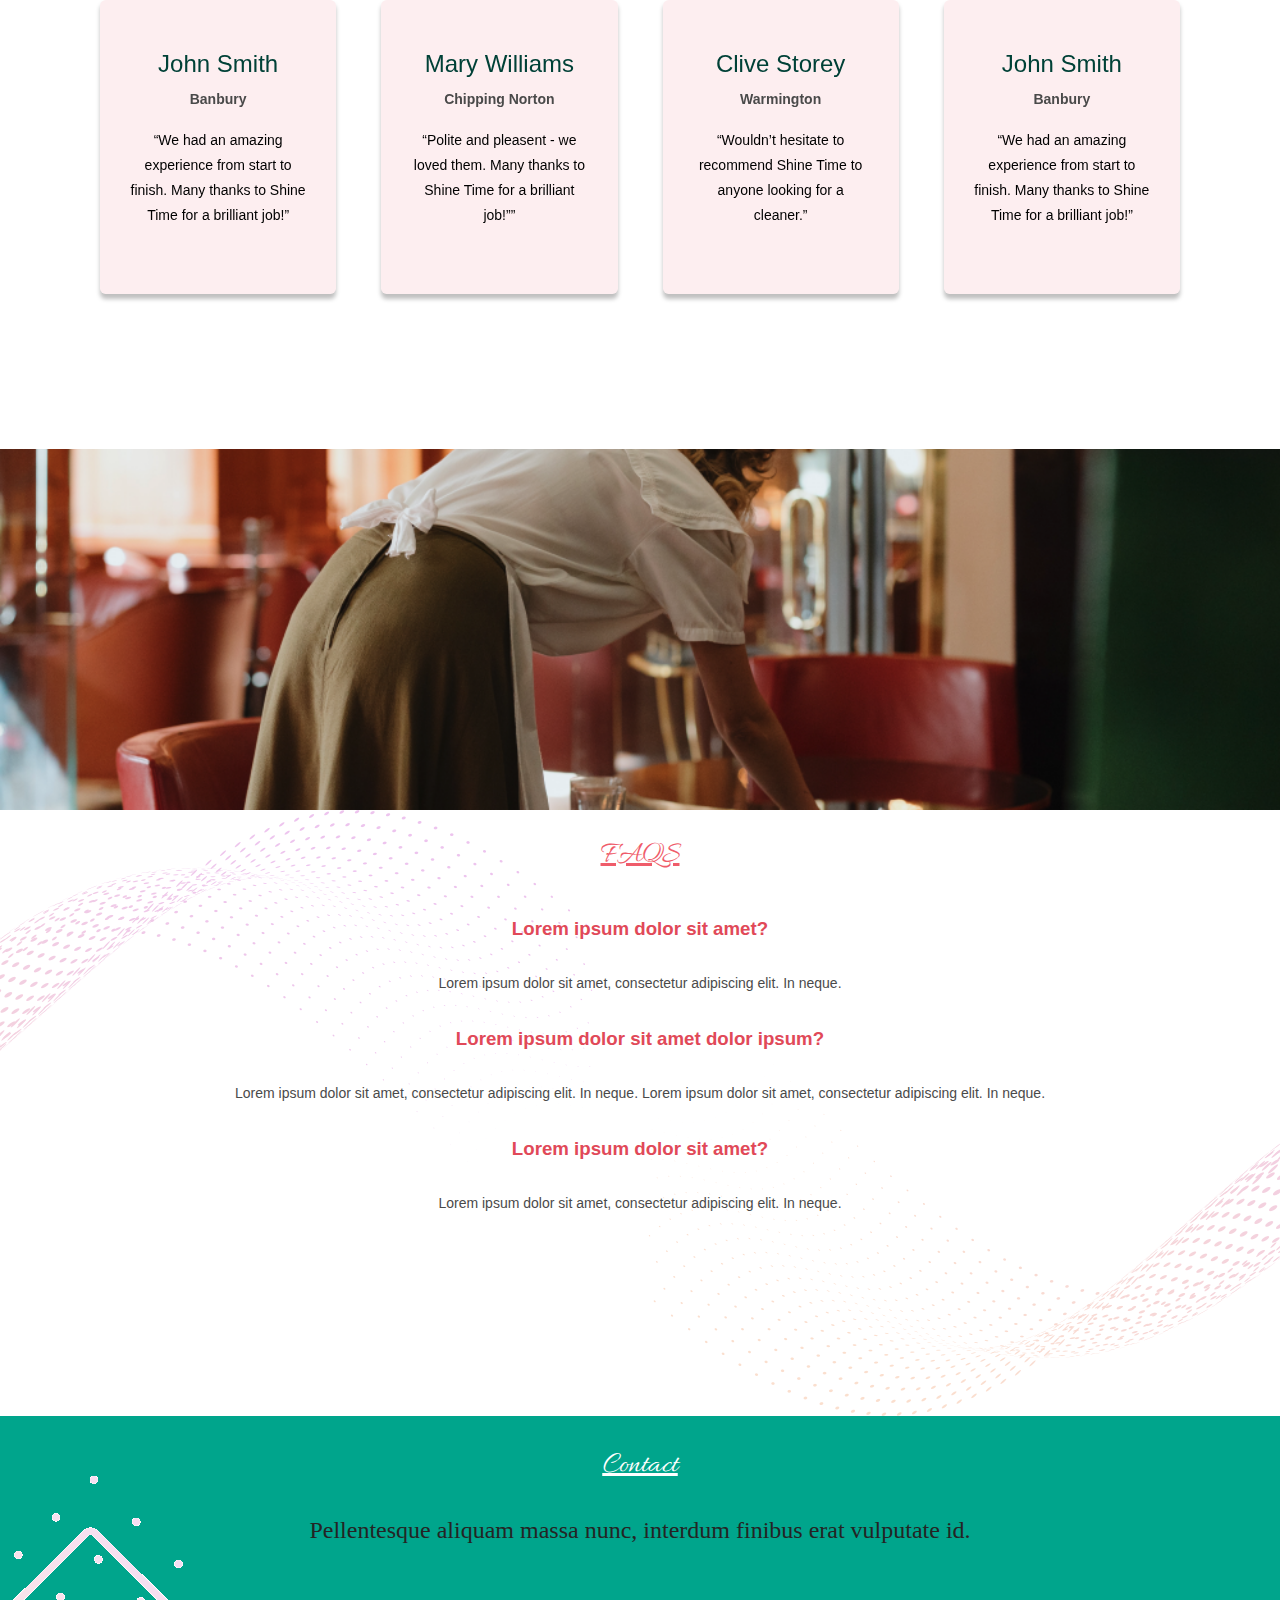
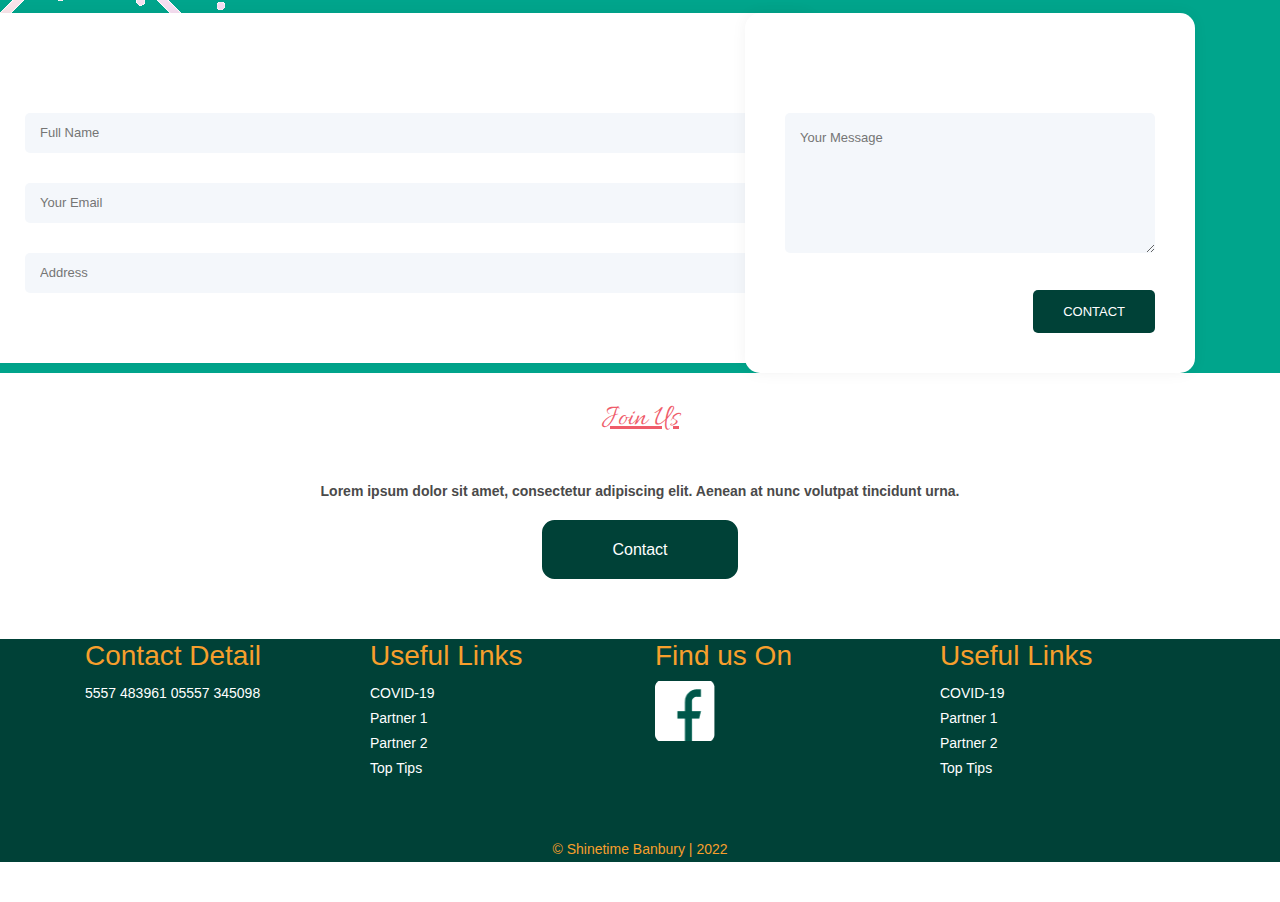
==== commit 958e2e92: "Update index.html" ====
--- a/index.html
+++ b/index.html
@@ -56,12 +56,12 @@
                       <!-- ***** Menu Start ***** -->
                       <ul class="nav">
                           
-                          <li class="scroll-to-section"><a href="#" >about us</a></li>
-                          <li class="scroll-to-section"><a href="#">Services</a></li>
-                          <li class="scroll-to-section"><a href="#">Contact</a></li>
+                          <li class="scroll-to-section"><a href="#main-banner" >about us</a></li>
+                          <li class="scroll-to-section"><a href="#services">Services</a></li>
+                          <li class="scroll-to-section"><a href="#cardi">Reviews</a></li>
     
-                          <li class="scroll-to-section"><a href="#">Join Us</a></li> 
-                          <li class="scroll-to-section"><a href="#">Fags</a></li> 
+                          <li class="scroll-to-section"><a href="#contact-us">Join Us</a></li> 
+                          <li class="scroll-to-section"><a href="#testimonials">Fags</a></li> 
                       </ul>        
                       <a class='menu-trigger'>
                           <span>Menu</span>
@@ -205,7 +205,7 @@
           <div class="owl-service-item owl-carousel">
             <div class="item">
               <div class="service-item">
-                <h4 style="color: black;">John Smith</h4>
+                <h4 style="color: #004137;">John Smith</h4>
                 <p><b>Banbury</b></p>
                 <p style="color: black">“We had an amazing experience from start to finish. Many thanks to Shine Time for a brilliant job!”</p>
               </div>
@@ -213,7 +213,7 @@
 
             <div class="item">
               <div class="service-item">
-                <h4 style="color: black;">Mary Williams</h4>
+                <h4 style="color: #004137;">Mary Williams</h4>
                 <p><b>Chipping Norton</b></p>
                 <p style="color: black">“Polite and pleasent - we loved them.  Many thanks to Shine Time for a brilliant job!””</p>
               </div>
@@ -221,7 +221,7 @@
 
             <div class="item">
               <div class="service-item">
-                <h4 style="color: black;">Clive Storey</h4>
+                <h4 style="color: #004137;">Clive Storey</h4>
                 <p><b>Warmington</b></p>
                 <p style="color: black">“Wouldn’t hesitate to recommend Shine Time to anyone looking for a cleaner.”</p>
               </div>
